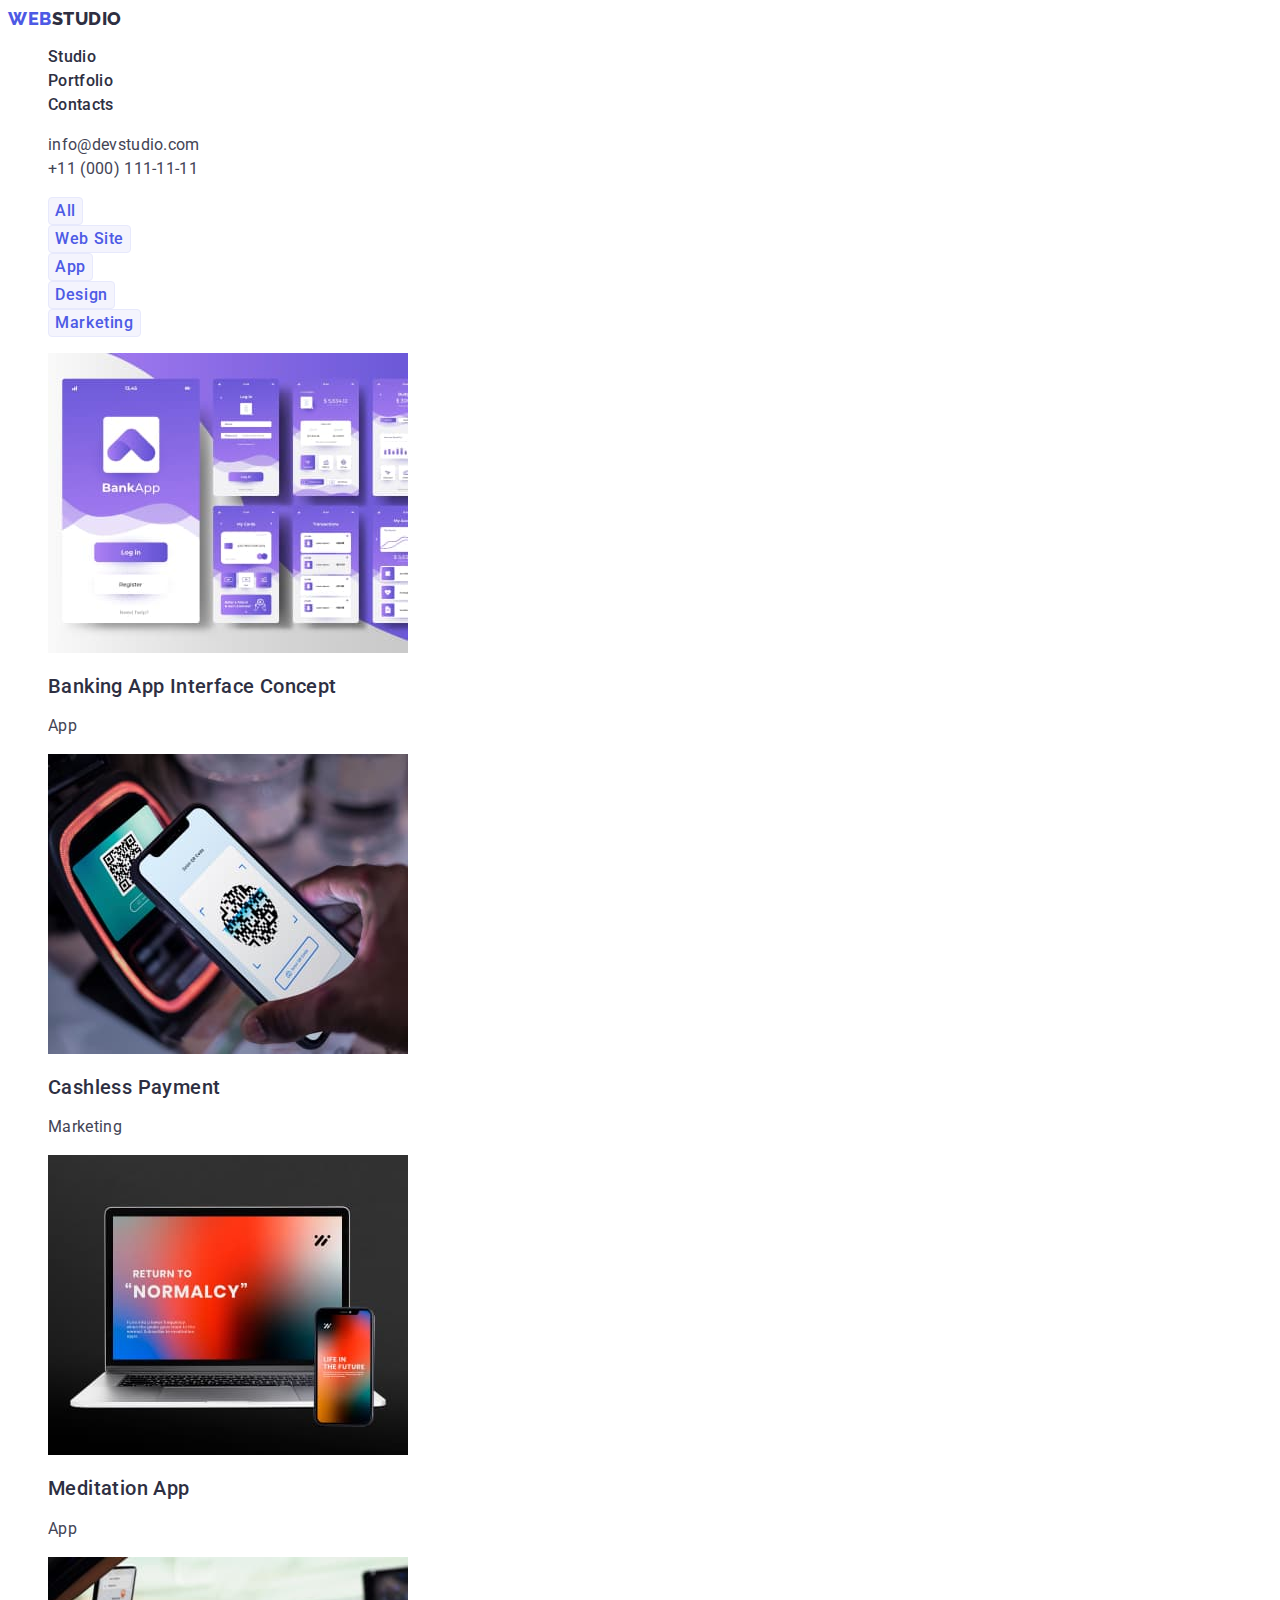
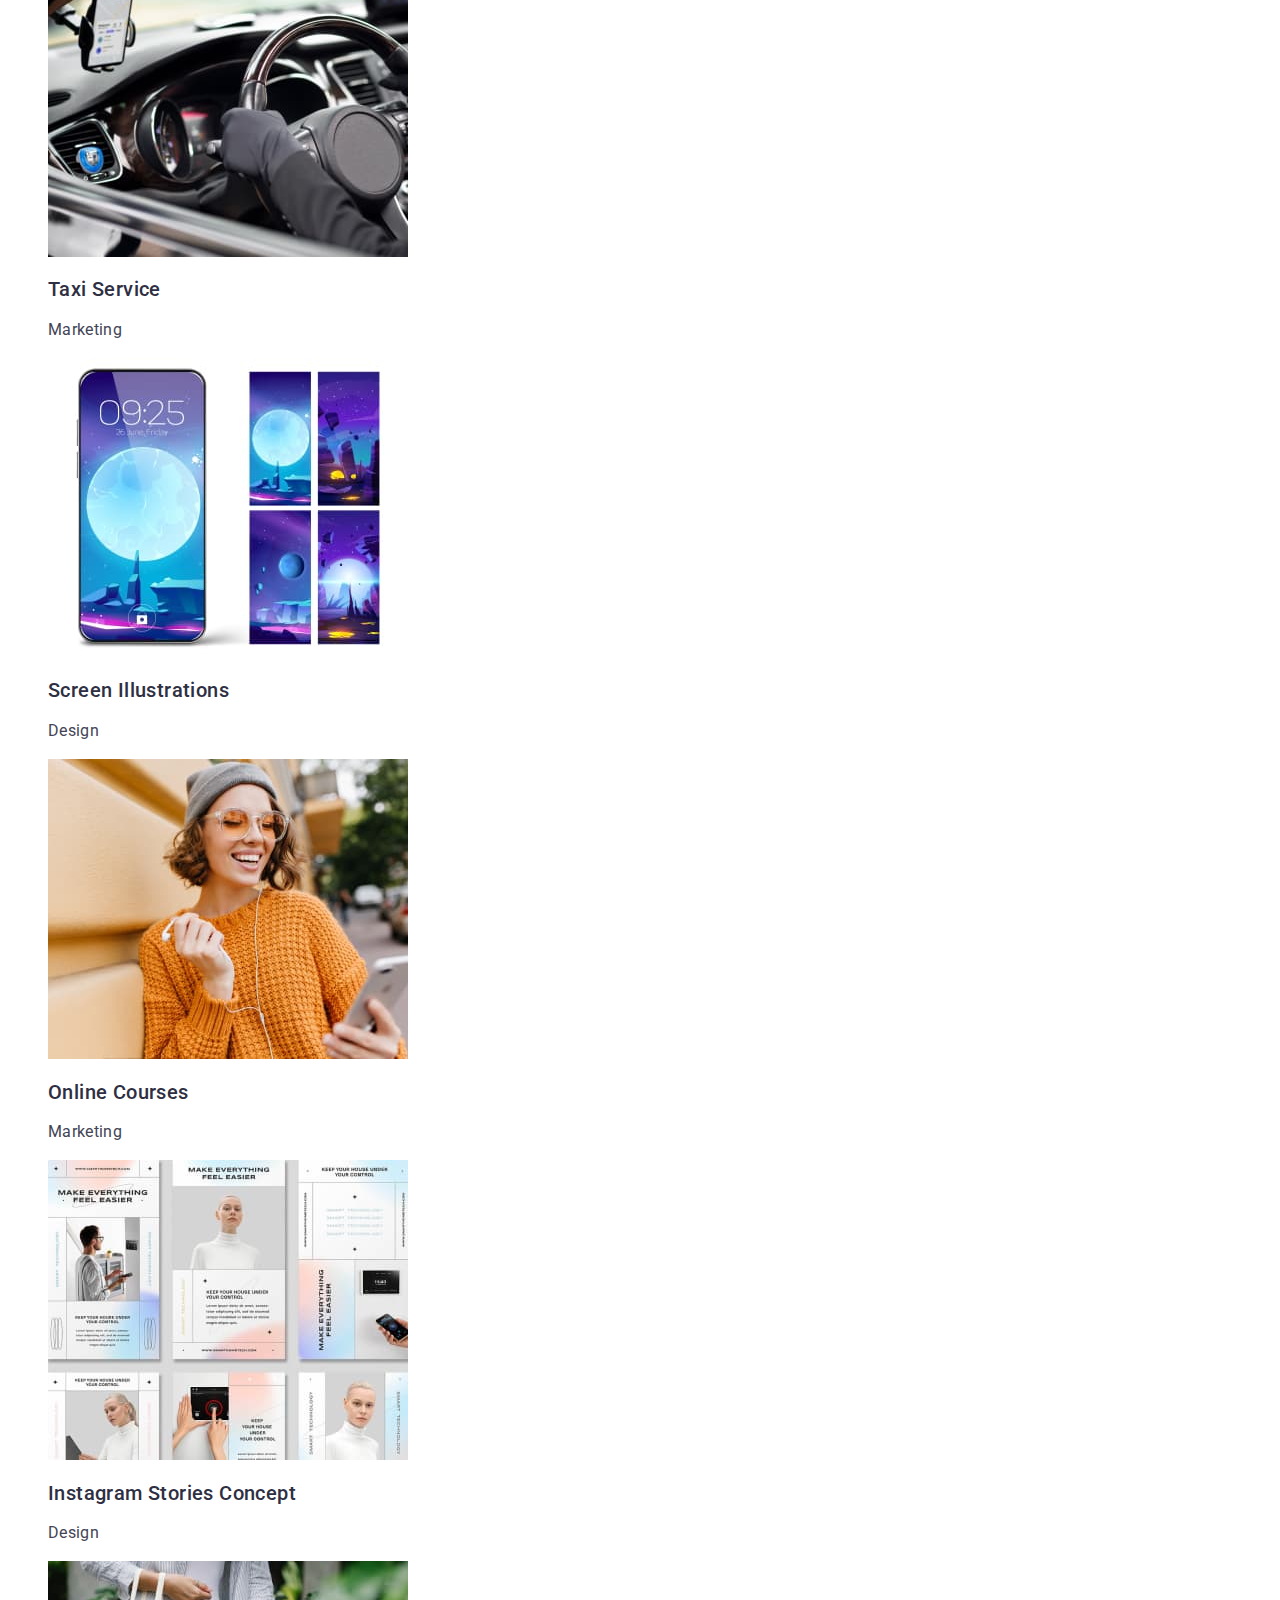
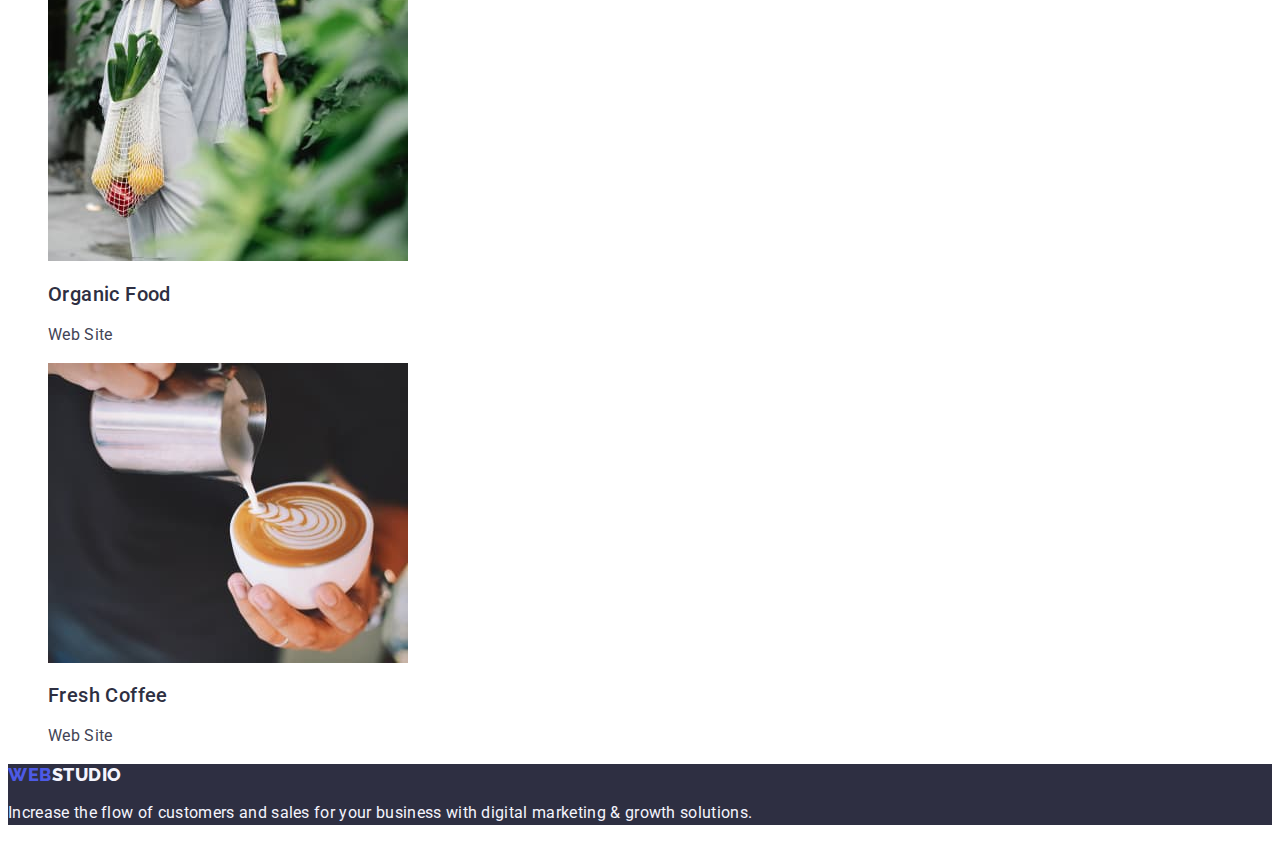
==== portfolio.html @ 90d1b7f1 "move" ====
<!DOCTYPE html>
<html lang="en">
<head>
    <meta charset="UTF-8">
    <meta http-equiv="X-UA-Compatible" content="IE=edge">
    <meta name="viewport" content="width=device-width, initial-scale=1.0">
    <title>Portfolio</title>    
    <link rel="preconnect" href="https://fonts.googleapis.com">
    <link rel="preconnect" href="https://fonts.gstatic.com" crossorigin>
    <link href="https://fonts.googleapis.com/css2?family=Raleway:wght@800&family=Roboto:wght@400;500;700;900&display=swap" rel="stylesheet">
    <link rel="stylesheet" href="./css/styles.css">
</head>
<body>
    <header class="page-header">
        <nav class="page-nav">
            <a class="link logo" href="./index.html">Web<span class="logo-part">Studio</span></a>
        <ul class="menu list">
            <li class="menu-item">
                <a class="menu-link link" href="./index.html">Studio</a></li>
            <li class="menu-item">
                <a class="menu-link link" href="./portfolio.html">Portfolio</a></li>
            <li class="menu-item">
                <a class="menu-link link" href="">Contacts</a></li>
        </ul>
        </nav>
        <address class="link address">
        <ul class="list">
            <li>
                <a class="link nav-link-contacts" href="mailto:info@devstudio.com">info@devstudio.com</a></li>
            <li>
                <a class="link nav-link-contacts" href="tel:+110001111111">+11 (000) 111-11-11</a></li>
        </ul>
        </address>
    </header>
    <!-- Portfolio page -->
    <main>
    <section>
        <h1 hidden>Title</h1>
        <ul class="list">
        <li><button class="button" type="button">All</button></li>
        <li><button class="button" type="button">Web Site</button></li>
        <li><button class="button" type="button">App</button></li>
        <li><button class="button" type="button">Design</button></li>
        <li><button class="button" type="button">Marketing</button></li>
        </ul>           
        <ul class="list">
        <li>
            <a class="link" href="">
            <img src="./images/bank-app.jpg" alt="banking-app-interface-concept" width="360">
            <h2 class="subtitle">Banking App Interface Concept</h2>
            <p class="subtitle-item">App</p>
            </a>
        </li>
        <li> 
            <a class="link" href="">
            <img src="./images/cashless-payment.jpg" alt="cashless-payment" width="360">
            <h2 class="subtitle">Cashless Payment</h2>
            <p class="subtitle-item" >Marketing</p>
            </a>
        </li>
        <li> 
            <a class="link" href="">
            <img src="./images/meditation-app.jpg" alt="meditation-app" width="360">
            <h2 class="subtitle">Meditation App</h2>
            <p class="subtitle-item" >App</p>
            </a>
        </li>
        <li> 
            <a class="link" href="">
            <img src="./images/taxi-service.jpg" alt="taxi-service" width="360">
            <h2 class="subtitle">Taxi Service</h2>
            <p class="subtitle-item" >Marketing</p>
            </a>
        </li>
        <li> 
            <a class="link" href="">
            <img src="./images/screen-illustration.jpg" alt="screen-illustration" width="360">
            <h2 class="subtitle">Screen Illustrations</h2>
            <p class="subtitle-item" >Design</p>
            </a>
        </li>
        <li> 
            <a class="link" href="">
            <img src="./images/online-courses.jpg" alt="online-courses">
            <h2 class="subtitle">Online Courses</h2>
            <p class="subtitle-item" >Marketing</p>
            </a>
        </li>
        <li> 
            <a class="link" href="">
            <img src="./images/instagram.jpg" alt="instagram" width="360">
            <h2 class="subtitle">Instagram Stories Concept</h2>
            <p class="subtitle-item" >Design</p>
            </a>
        </li>
        <li> 
            <a class="link" href="">
            <img src="./images/organic-food.jpg" alt="organic-food" width="360">
            <h2 class="subtitle">Organic Food</h2>
            <p class="subtitle-item" >Web Site</p>
            </a>
        </li>
        <li> 
            <a class="link" href="">
            <img src="./images/fresh-coffee.jpg" alt="fresh-coffee" width="360">
            <h2 class="subtitle">Fresh Coffee</h2>
            <p class="subtitle-item" >Web Site</p>
            </a>
        </li>
        </ul>
    </section>
    </main>
    <footer class="footer">       
        <a class="link logo" href="./index.html">Web<span class="logo-part-dark">Studio</span></a>        
        <p class="footer-descr">Increase the flow of customers and sales for your business with digital marketing & growth solutions.</p>
    </footer>
</body>

</html>
---- css/styles.css ----
:root {
    --accent-color: #404BBF;
    --main-color: #2E2F42;
    --primery-brend: #4D5AE5;
    --text-color: #434455;
    --color-for-theme-dark: #FFFFFF;
    --light-mode: #F4F4FD;
    --accent-button: #E7E9FC;
}
.list {
    list-style: none;
}
.link {
    text-decoration: none;
}
body {
    font-family: 'Roboto', sans-serif;
    font-size: 16px;
    color: var(--text-color);
    background-color: var(--color-for-theme-dark);
}
/* Header */
.menu-link {           
        font-weight: 500;        
        line-height: 1.5;
        letter-spacing: 0.02em;       
        color: var(--main-color);
}
.menu-link:hover,
.menu-link:focus {
color: var(--accent-color);
}
.address {
    font-style: normal;
}
.nav-link-contacts {           
        font-weight: 400;        
        line-height: 1.5;           
        letter-spacing: 0.02em;    
        color: var(--text-color);
}
.nav-link-contacts:hover,
.nav-link-contacts:focus {
    color: var(--accent-color);
}
.logo {
        font-family: 'Raleway', sans-serif;        
        font-weight: 800;
        font-size: 18px;
        line-height: 1.17;       
        letter-spacing: 0.03em;
        text-transform: uppercase;
        color: var(--primery-brend);
}
.logo-part {
    color: var(--main-color);
}
.logo-part-dark {
color: var(--light-mode);
}

/* Hero */
.hero {
    background-color: var(--main-color);
}
.hero-title {    
        font-weight: 700;
        font-size: 56px;
        line-height: 1.07;    
        text-align: center;
        letter-spacing: 0.02em;     
        color: var(--color-for-theme-dark);
}
.modal-btn {
        font-family: inherit;
        font-weight: 500;
        font-size: 16px;
        line-height: 1.5;  
        letter-spacing: 0.04em;
        color: var(--color-for-theme-dark);
        background: var(--primery-brend);
        box-shadow: 0px 4px 4px rgba(0, 0, 0, 0.15);
        border-radius: 4px;
        cursor: pointer;
}
.modal-btn:hover,
.modal-btn:focus {
    background: var(--accent-color);  
}
.feacher {
    font-weight: 500;
    font-size: 20px;
    line-height: 1.2;   
    letter-spacing: 0.02em;
    color: var(--main-color);
}
.feacher-discr {
    font-size: 16px;
    line-height: 1.5;    
    letter-spacing: 0.02em;
    color: var(--text-color);    
}
/* What are we doing */
.work-title {
        font-weight: 700;
        font-size: 36px;
        line-height: 1.11;           
        text-align: center;
        letter-spacing: 0.02em;
        text-transform: capitalize;
        color: var(--main-color);
}
/* Our team */
.our-team {
    background-color: var(--light-mode);
}
.team-cards {
        background:var(--color-for-theme-dark);
        box-shadow: 0px 1px 6px rgba(46, 47, 66, 0.08), 0px 1px 1px rgba(46, 47, 66, 0.16), 0px 2px 1px rgba(46, 47, 66, 0.08);
        border-radius: 0px 0px 4px 4px;
}
/* Footer */
.footer {
    background-color: var(--main-color);
}
.footer-descr {    
        font-size: 16px;
        line-height: 1.5;      
        letter-spacing: 0.02em;
        color: var(--light-mode);
}
/* Button */
.button {
    font-weight: 500;
    background: var(--light-mode);
    border: 1px solid #E7E9FC;
    border-radius: 4px;
    color: var(--primery-brend);
    font-family: inherit;
    cursor: pointer;
    font-size: 16px;
    line-height: 1.5;
    letter-spacing: 0.04em;
}
.button:hover,
.button:focus {
    background: var(--accent-color);
    box-shadow: 0px 3px 1px rgba(0, 0, 0, 0.1), 0px 2px 1px rgba(0, 0, 0, 0.08), 0px 2px 2px rgba(0, 0, 0, 0.12);
    color: var(--color-for-theme-dark)
}
.visually-hidden {
    position: absolute;
    width: 1px;
    height: 1px;
    margin: -1px;
    border: 0;
    padding: 0;
    white-space: nowrap;
    clip-path: inset(100%);
    clip: rect(0 0 0 0);
    overflow: hidden;
}
/* Portfolio */
.subtitle {
    font-weight: 500;
    font-size: 20px;
    line-height: 1.2; 
    letter-spacing: 0.02em;
    color: var(--main-color);
}
.subtitle-item {
    font-weight: 400;
    font-size: 16px;
    line-height: 1.5;   
    letter-spacing: 0.02em;
    color:var(--text-color);
}
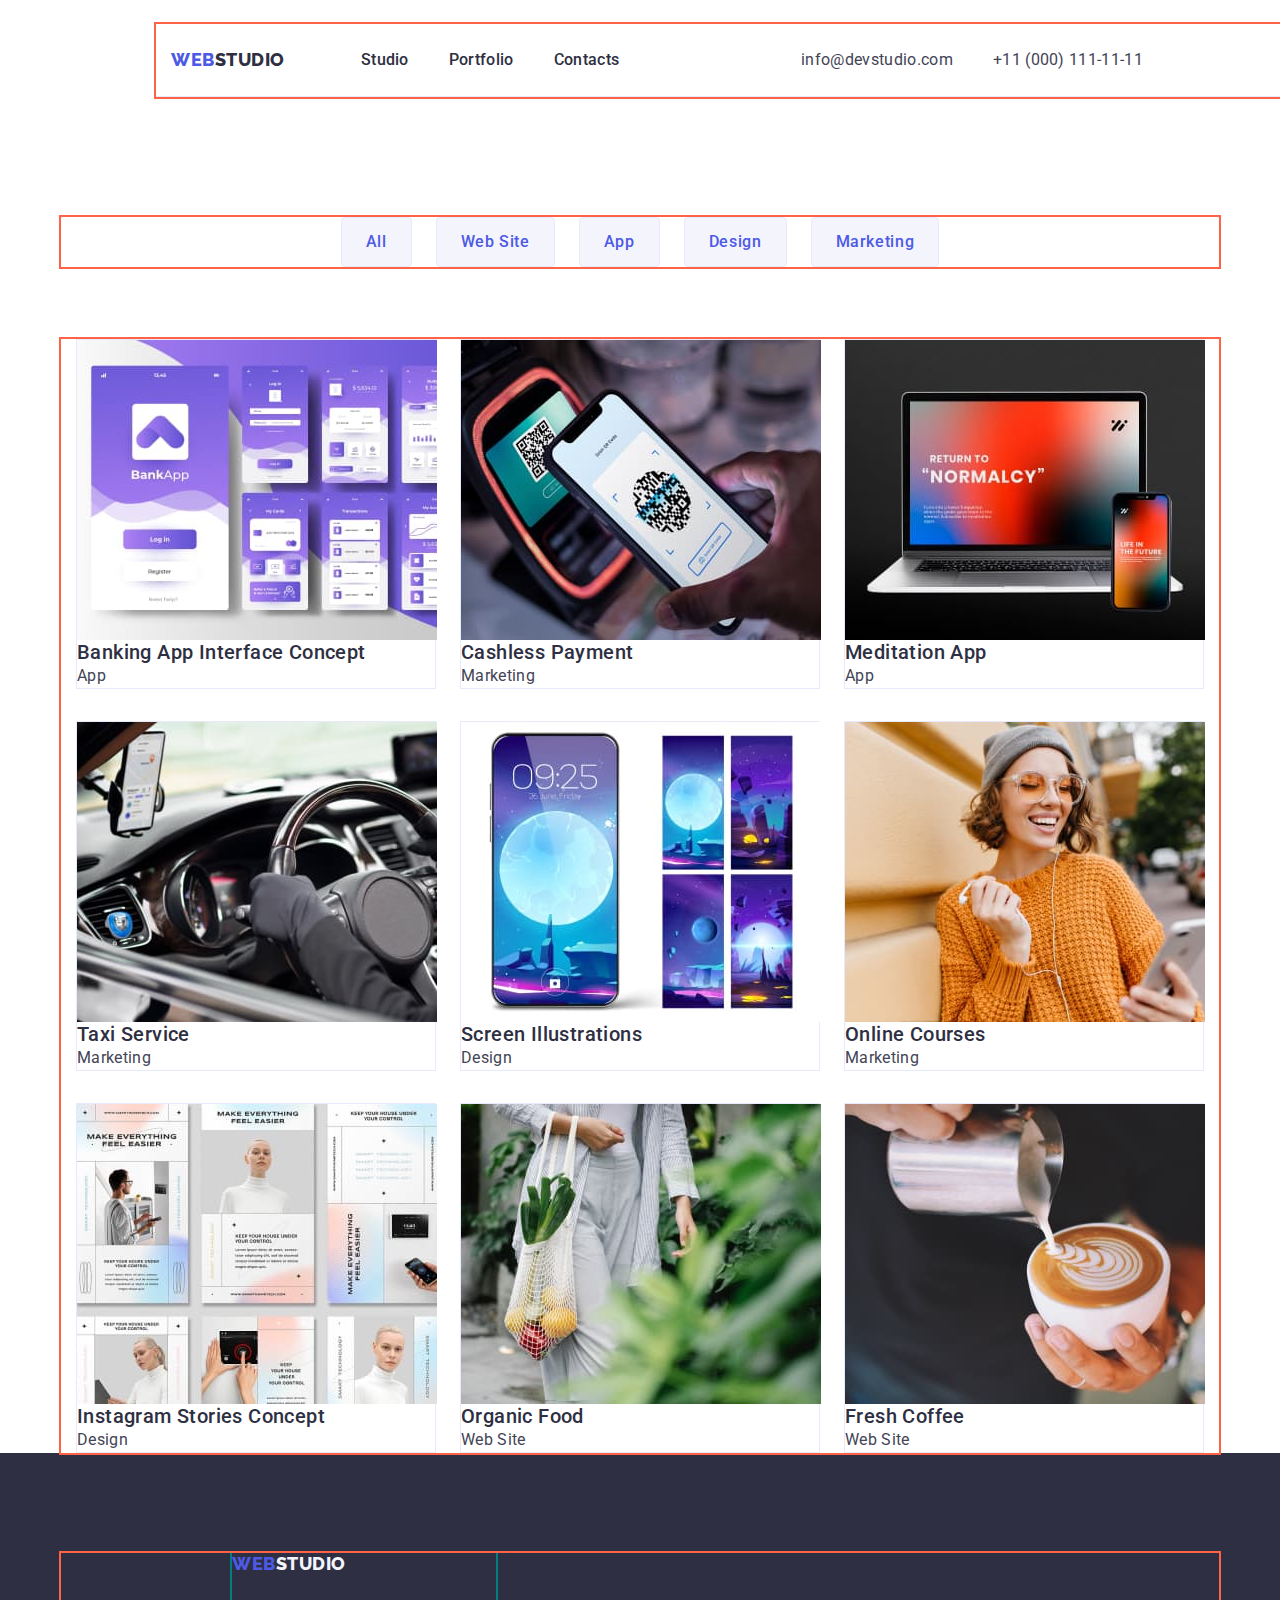
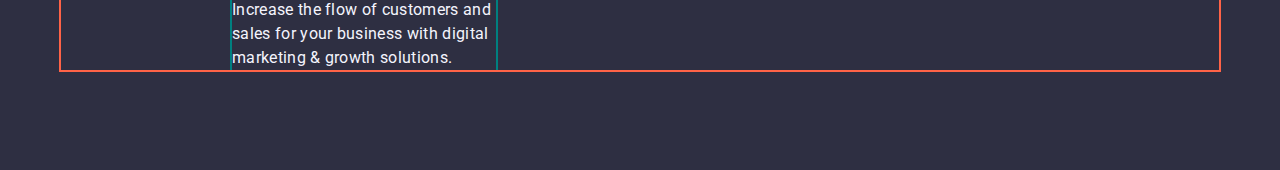
==== commit 9c41a4a3: "hw3" ====
--- a/portfolio.html
+++ b/portfolio.html
@@ -8,112 +8,159 @@
     <link rel="preconnect" href="https://fonts.googleapis.com">
     <link rel="preconnect" href="https://fonts.gstatic.com" crossorigin>
     <link href="https://fonts.googleapis.com/css2?family=Raleway:wght@800&family=Roboto:wght@400;500;700;900&display=swap" rel="stylesheet">
+    <link rel="stylesheet" href="https://cdnjs.cloudflare.com/ajax/libs/modern-normalize/1.1.0/modern-normalize.min.css">
     <link rel="stylesheet" href="./css/styles.css">
 </head>
 <body>
     <header class="page-header">
-        <nav class="page-nav">
-            <a class="link logo" href="./index.html">Web<span class="logo-part">Studio</span></a>
+      <div class="header-container container">
+      <nav class="page-nav">
+        <a class="link logo" href="./index.html">Web<span class="logo-part">Studio</span></a>
         <ul class="menu list">
-            <li class="menu-item">
-                <a class="menu-link link" href="./index.html">Studio</a></li>
-            <li class="menu-item">
-                <a class="menu-link link" href="./portfolio.html">Portfolio</a></li>
-            <li class="menu-item">
-                <a class="menu-link link" href="">Contacts</a></li>
+          <li class="menu-item">
+            <a class="menu-link link" href="./index.html">Studio</a>
+          </li>
+          <li class="menu-item">
+            <a class="menu-link link" href="./portfolio.html">Portfolio</a>
+          </li>
+          <li class="menu-item">
+            <a class="menu-link link" href="">Contacts</a>
+          </li>
         </ul>
-        </nav>
-        <address class="link address">
-        <ul class="list">
-            <li>
-                <a class="link nav-link-contacts" href="mailto:info@devstudio.com">info@devstudio.com</a></li>
-            <li>
-                <a class="link nav-link-contacts" href="tel:+110001111111">+11 (000) 111-11-11</a></li>
+      </nav>
+    
+
+      <address class="link address">
+        <ul class="list address-menu">
+          <li>
+            <a class="link nav-link-contacts mail" href="mailto:info@devstudio.com"
+              >info@devstudio.com</a
+            >
+          </li>
+          <li>
+            <a class="link nav-link-contacts tel" href="tel:+110001111111"
+              >+11 (000) 111-11-11</a
+            >
+          </li>
         </ul>
-        </address>
+      </address>
+      </div>
     </header>
     <!-- Portfolio page -->
     <main>
-    <section>
-        <h1 hidden>Title</h1>
-        <ul class="list">
-        <li><button class="button" type="button">All</button></li>
-        <li><button class="button" type="button">Web Site</button></li>
-        <li><button class="button" type="button">App</button></li>
-        <li><button class="button" type="button">Design</button></li>
-        <li><button class="button" type="button">Marketing</button></li>
-        </ul>           
-        <ul class="list">
-        <li>
-            <a class="link" href="">
-            <img src="./images/bank-app.jpg" alt="banking-app-interface-concept" width="360">
-            <h2 class="subtitle">Banking App Interface Concept</h2>
-            <p class="subtitle-item">App</p>
-            </a>
-        </li>
-        <li> 
-            <a class="link" href="">
-            <img src="./images/cashless-payment.jpg" alt="cashless-payment" width="360">
-            <h2 class="subtitle">Cashless Payment</h2>
-            <p class="subtitle-item" >Marketing</p>
-            </a>
-        </li>
-        <li> 
-            <a class="link" href="">
-            <img src="./images/meditation-app.jpg" alt="meditation-app" width="360">
-            <h2 class="subtitle">Meditation App</h2>
-            <p class="subtitle-item" >App</p>
-            </a>
-        </li>
-        <li> 
-            <a class="link" href="">
-            <img src="./images/taxi-service.jpg" alt="taxi-service" width="360">
-            <h2 class="subtitle">Taxi Service</h2>
-            <p class="subtitle-item" >Marketing</p>
-            </a>
-        </li>
-        <li> 
-            <a class="link" href="">
-            <img src="./images/screen-illustration.jpg" alt="screen-illustration" width="360">
-            <h2 class="subtitle">Screen Illustrations</h2>
-            <p class="subtitle-item" >Design</p>
-            </a>
-        </li>
-        <li> 
-            <a class="link" href="">
-            <img src="./images/online-courses.jpg" alt="online-courses">
-            <h2 class="subtitle">Online Courses</h2>
-            <p class="subtitle-item" >Marketing</p>
-            </a>
-        </li>
-        <li> 
-            <a class="link" href="">
-            <img src="./images/instagram.jpg" alt="instagram" width="360">
-            <h2 class="subtitle">Instagram Stories Concept</h2>
-            <p class="subtitle-item" >Design</p>
-            </a>
-        </li>
-        <li> 
-            <a class="link" href="">
-            <img src="./images/organic-food.jpg" alt="organic-food" width="360">
-            <h2 class="subtitle">Organic Food</h2>
-            <p class="subtitle-item" >Web Site</p>
-            </a>
-        </li>
-        <li> 
-            <a class="link" href="">
-            <img src="./images/fresh-coffee.jpg" alt="fresh-coffee" width="360">
-            <h2 class="subtitle">Fresh Coffee</h2>
-            <p class="subtitle-item" >Web Site</p>
-            </a>
-        </li>
-        </ul>
-    </section>
-    </main>
-    <footer class="footer">       
-        <a class="link logo" href="./index.html">Web<span class="logo-part-dark">Studio</span></a>        
-        <p class="footer-descr">Increase the flow of customers and sales for your business with digital marketing & growth solutions.</p>
+   
+        <div class="container">
+            <h1 hidden>Title</h1>
+            <ul class="list button-list">
+            <li><button class="button" type="button">All</button></li>
+            <li><button class="button" type="button">Web Site</button></li>
+            <li><button class="button" type="button">App</button></li>
+            <li><button class="button" type="button">Design</button></li>
+            <li><button class="button" type="button">Marketing</button></li>
+            </ul>
+            </div>            
+            <div class="container">
+            <ul class="list flex-container">
+                <div class="flex-element">
+            <li>
+                <a class="link" href="">
+                <img src="./images/bank-app.jpg" alt="banking-app-interface-concept" width="360">
+                <h2 class="subtitle">Banking App Interface Concept</h2>
+                <p class="subtitle-item">App</p>
+                </a>
+            </li>
+            </div>
+            <div class="flex-element">
+            <li>
+                <a class="link" href="">
+                <img src="./images/cashless-payment.jpg" alt="cashless-payment" width="360">
+                <h2 class="subtitle">Cashless Payment</h2>
+                <p class="subtitle-item" >Marketing</p>
+                </a>
+            </li>
+            </div>
+            <div class="flex-element">
+            <li>
+                <a class="link" href="">
+                <img src="./images/meditation-app.jpg" alt="meditation-app" width="360">
+                <h2 class="subtitle">Meditation App</h2>
+                <p class="subtitle-item" >App</p>
+                </a>
+            </li>
+            </div>
+            <div class="flex-element">
+            <li>
+                <a class="link" href="">
+                <img src="./images/taxi-service.jpg" alt="taxi-service" width="360">
+                <h2 class="subtitle">Taxi Service</h2>
+                <p class="subtitle-item" >Marketing</p>
+                </a>
+            </li>
+            </div>
+            <div class="flex-element">
+            <li>
+                <a class="link" href="">
+                <img src="./images/screen-illustration.jpg" alt="screen-illustration" width="360">
+                <h2 class="subtitle">Screen Illustrations</h2>
+                <p class="subtitle-item" >Design</p>
+                </a>
+            </li>
+            </div>
+            <div class="flex-element">
+            <li>
+                <a class="link" href="">
+                <img src="./images/online-courses.jpg" alt="online-courses">
+                <h2 class="subtitle">Online Courses</h2>
+                <p class="subtitle-item" >Marketing</p>
+                </a>
+            </li>
+            </div>
+            <div class="flex-element">
+            <li>
+                <a class="link" href="">
+                <img src="./images/instagram.jpg" alt="instagram" width="360">
+                <h2 class="subtitle">Instagram Stories Concept</h2>
+                <p class="subtitle-item" >Design</p>
+                </a>
+            </li>
+            </div>
+            <div class="flex-element">
+            <li>
+                <a class="link" href="">
+                <img src="./images/organic-food.jpg" alt="organic-food" width="360">
+                <h2 class="subtitle">Organic Food</h2>
+                <p class="subtitle-item" >Web Site</p>
+                </a>
+            </li>
+            </div>
+            <div class="flex-element">
+            <li>
+                <a class="link" href="">
+                <img src="./images/fresh-coffee.jpg" alt="fresh-coffee" width="360">
+                <h2 class="subtitle">Fresh Coffee</h2>
+                <p class="subtitle-item" >Web Site</p>
+                </a>
+            </li>
+            </div>
+            </ul>
+            </div>
+        </div>
+    
+    </main>    
+        <footer class="footer">
+      
+    <div class="container ">
+      <section class="footer-box">
+      <a class="link logo logo-footer" href="./index.html">Web<span class="logo-part-dark">Studio</span></a>
+      <p class="footer-descr">
+        Increase the flow of customers and sales for your business with digital
+        marketing & growth solutions.
+      </p>
+      
+      </div>
+      
     </footer>
+    
 </body>
 
 </html>--- a/css/styles.css
+++ b/css/styles.css
@@ -6,12 +6,25 @@
     --color-for-theme-dark: #FFFFFF;
     --light-mode: #F4F4FD;
     --accent-button: #E7E9FC;
+    --indent: 24px;
+    --items: 4; 
 }
 .list {
     list-style: none;
+    padding: 0;
+    margin: 0;
 }
 .link {
     text-decoration: none;
+}
+h1, h2, h3, h4, h5, p {
+    margin: 0;
+}
+img {
+    display: block;
+}
+button {
+    cursor: pointer;
 }
 body {
     font-family: 'Roboto', sans-serif;
@@ -19,12 +32,43 @@
     color: var(--text-color);
     background-color: var(--color-for-theme-dark);
 }
+.container {
+    width: 1158px;
+    margin-left: auto;
+    margin-right: auto;
+    padding-left: 15px;
+    padding-right: 15px;
+    outline: 2px solid tomato;
+}
+.section {
+padding: 120px 0;
+}
+
 /* Header */
+.header-container {
+    display: flex;
+    align-items: center;   
+    border-bottom: 1px solid #E7E9FC;
+}
+.page-header {
+    padding: 24px 156px;
+}
+.page-nav {
+    display: flex;
+    margin-right: auto;
+}
+.menu {
+    display: flex;
+    align-items: center;
+    gap: 40px;
+}
 .menu-link {           
         font-weight: 500;        
         line-height: 1.5;
         letter-spacing: 0.02em;       
         color: var(--main-color);
+        display: block;
+        padding: 24px 0;
 }
 .menu-link:hover,
 .menu-link:focus {
@@ -32,12 +76,25 @@
 }
 .address {
     font-style: normal;
+    
+}
+.address-menu {
+    display: flex;
+    
 }
 .nav-link-contacts {           
         font-weight: 400;        
         line-height: 1.5;           
         letter-spacing: 0.02em;    
         color: var(--text-color);
+}
+.mail {
+    margin-right: 40px;
+    padding: 24px 0;
+}
+.tel {
+    margin-right: 156px;
+    padding: 24px 0;
 }
 .nav-link-contacts:hover,
 .nav-link-contacts:focus {
@@ -51,6 +108,9 @@
         letter-spacing: 0.03em;
         text-transform: uppercase;
         color: var(--primery-brend);
+        margin-right: 76px;
+        align-items: center;
+        display: flex;
 }
 .logo-part {
     color: var(--main-color);
@@ -58,18 +118,30 @@
 .logo-part-dark {
 color: var(--light-mode);
 }
-
+.logo-footer {
+   
+    margin-bottom: 24px;
+}
 /* Hero */
 .hero {
     background-color: var(--main-color);
+    text-align: center;
+
 }
 .hero-title {    
         font-weight: 700;
         font-size: 56px;
         line-height: 1.07;    
-        text-align: center;
         letter-spacing: 0.02em;     
         color: var(--color-for-theme-dark);
+        margin-bottom: 48px;
+        padding: 0;
+        margin-top: 188px;
+        width: 496px;        
+        display: flex;
+        margin-left: auto;
+        margin-right: auto;
+
 }
 .modal-btn {
         font-family: inherit;
@@ -81,11 +153,23 @@
         background: var(--primery-brend);
         box-shadow: 0px 4px 4px rgba(0, 0, 0, 0.15);
         border-radius: 4px;
-        cursor: pointer;
+        cursor: pointer;        
+        flex-direction: row;
+        align-items: center;
+        padding: 16px 32px;
+        gap: 10px;
+        margin-bottom: 188px;
+        
 }
 .modal-btn:hover,
 .modal-btn:focus {
     background: var(--accent-color);  
+}
+/* Our advantages */
+.advantages-list {
+    display: flex;
+    gap: 24px;
+    width: 1128px;
 }
 .feacher {
     font-weight: 500;
@@ -93,14 +177,27 @@
     line-height: 1.2;   
     letter-spacing: 0.02em;
     color: var(--main-color);
+    margin-bottom: 8px;
+    text-align: center;
+    margin-top: 32px;
 }
 .feacher-discr {
     font-size: 16px;
     line-height: 1.5;    
     letter-spacing: 0.02em;
-    color: var(--text-color);    
+    color: var(--text-color);  
+    text-align: center;
+    margin-bottom: 32px;
 }
 /* What are we doing */
+.card-set {
+display: flex;
+flex-wrap: wrap;
+gap: var(--indent);
+}
+.card-set-items {
+flex-basis: calc((100% - var(--indent)* var(--items)-1)/ var(--items));
+}
 .work-title {
         font-weight: 700;
         font-size: 36px;
@@ -109,25 +206,50 @@
         letter-spacing: 0.02em;
         text-transform: capitalize;
         color: var(--main-color);
+        margin-bottom: 72px;
+}
+.work-list {
+    display: flex;
+    gap: 24px;
 }
 /* Our team */
 .our-team {
     background-color: var(--light-mode);
+    
+}
+
+.our-team-list {
+    --items: 4;
 }
 .team-cards {
         background:var(--color-for-theme-dark);
         box-shadow: 0px 1px 6px rgba(46, 47, 66, 0.08), 0px 1px 1px rgba(46, 47, 66, 0.16), 0px 2px 1px rgba(46, 47, 66, 0.08);
         border-radius: 0px 0px 4px 4px;
+        
 }
 /* Footer */
 .footer {
     background-color: var(--main-color);
+    /* margin-bottom: 100px;
+        margin-top: 100px; */
+    padding-top: 100px;
+    padding-bottom: 100px;
+    
 }
 .footer-descr {    
         font-size: 16px;
         line-height: 1.5;      
         letter-spacing: 0.02em;
         color: var(--light-mode);
+}
+.footer-box {
+    display: block;
+    width: 264px;   
+    margin-left: 156px;
+    margin-right: 1020px;
+    
+    outline: 2px solid teal;
+
 }
 /* Button */
 .button {
@@ -141,12 +263,23 @@
     font-size: 16px;
     line-height: 1.5;
     letter-spacing: 0.04em;
+    padding: 12px 24px;
 }
 .button:hover,
 .button:focus {
     background: var(--accent-color);
     box-shadow: 0px 3px 1px rgba(0, 0, 0, 0.1), 0px 2px 1px rgba(0, 0, 0, 0.08), 0px 2px 2px rgba(0, 0, 0, 0.12);
     color: var(--color-for-theme-dark)
+}
+.button-list {
+    display: flex;
+    gap: 24px;
+    flex-direction: row;
+    justify-content: center;
+    align-items: center;
+    
+    margin-top: 96px;
+    margin-bottom: 72px;
 }
 .visually-hidden {
     position: absolute;
@@ -161,6 +294,31 @@
     overflow: hidden;
 }
 /* Portfolio */
+/* .portfolio-container{
+    width: 1158px;
+    padding-left: 15px;
+    padding-right: 15px;
+    margin-left: auto;
+    margin-right: auto;
+} */
+.flex-container {
+    display: flex;
+    flex-wrap: wrap;
+    /* background-color: teal; */
+}
+.flex-element {
+    width: 360px;
+    margin-right: 24px;
+    margin-bottom: 32px;
+    border: 1px solid #E7E9FC;
+    /* background-color: tomato; */
+}
+.flex-element:nth-child(3n) {
+    margin-right: 0;
+}
+.flex-element:nth-last-child(-n + 3) {
+    margin-bottom: 0;
+}
 .subtitle {
     font-weight: 500;
     font-size: 20px;
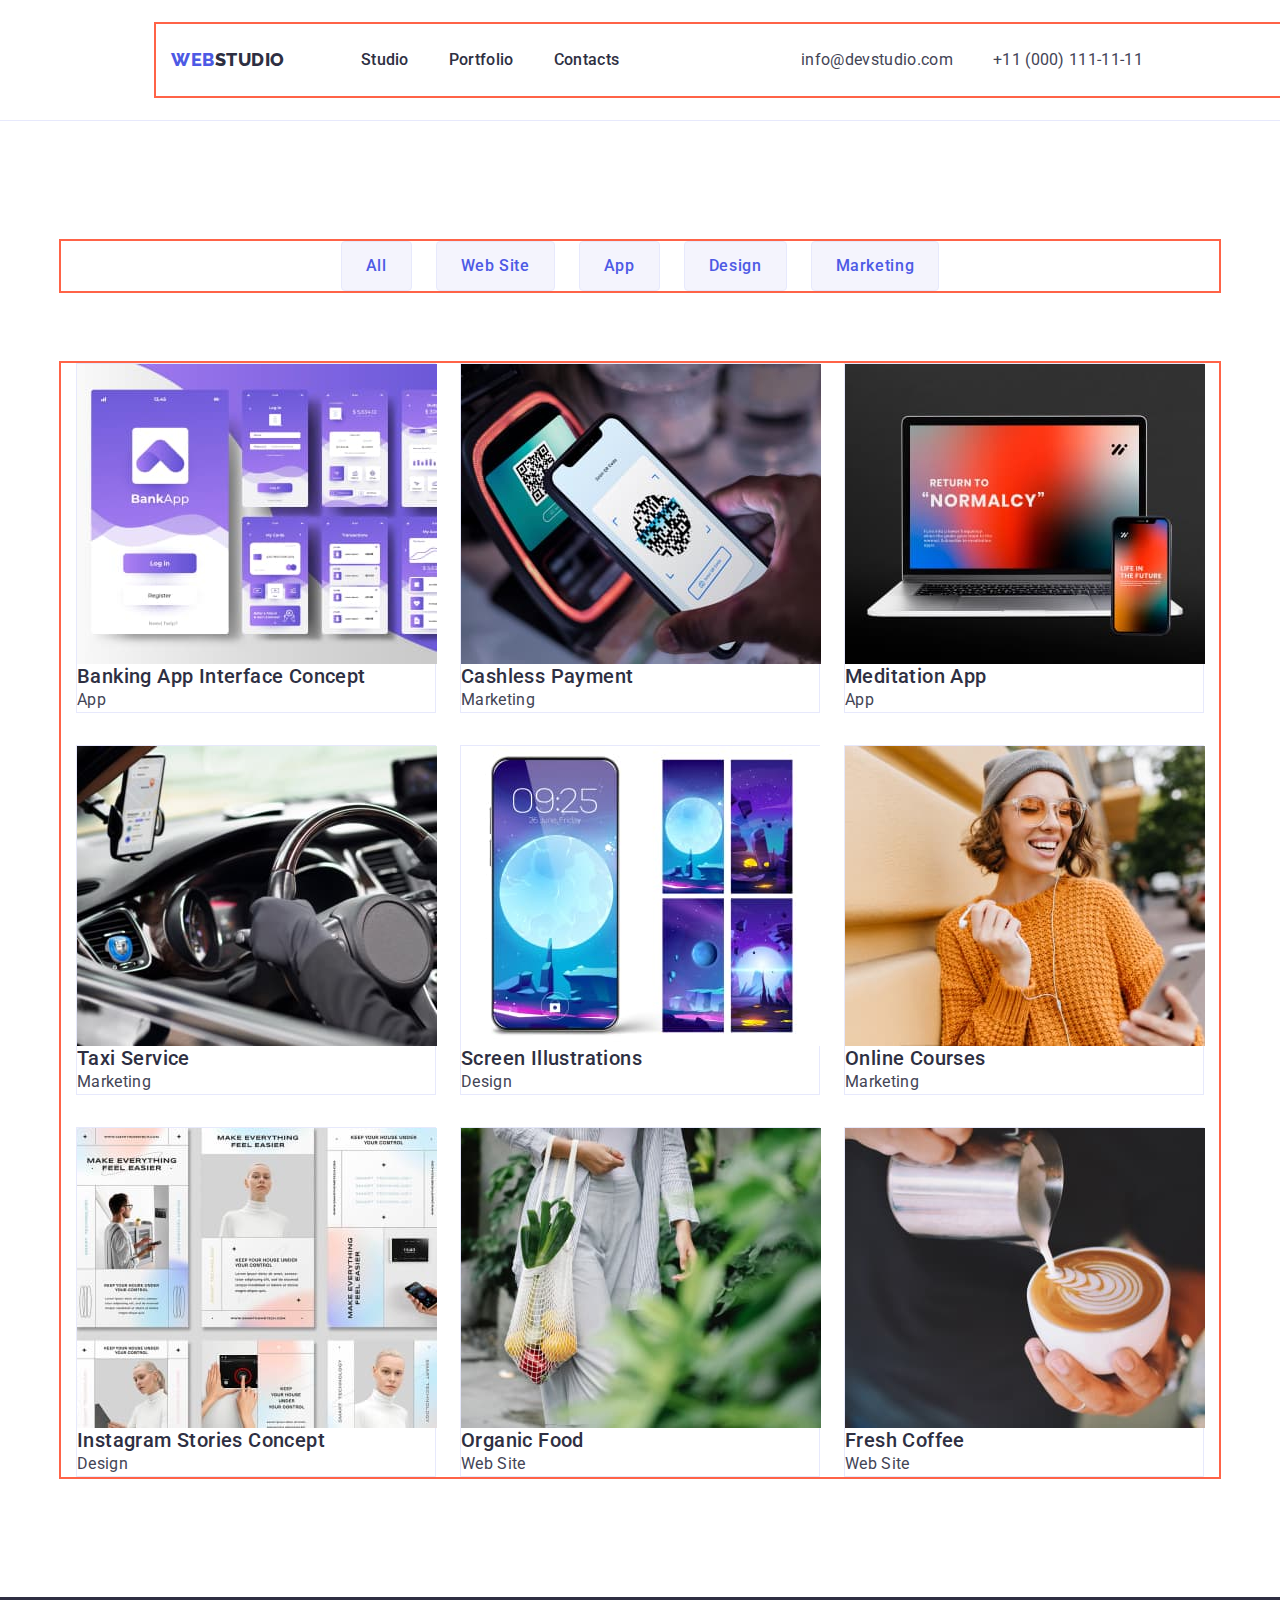
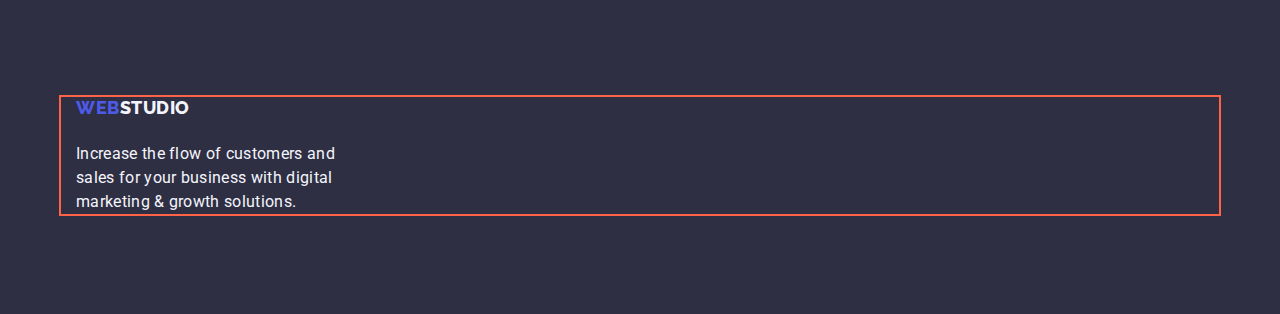
==== commit f0f5529b: "change1" ====
--- a/portfolio.html
+++ b/portfolio.html
@@ -27,8 +27,7 @@
             <a class="menu-link link" href="">Contacts</a>
           </li>
         </ul>
-      </nav>
-    
+      </nav>  
 
       <address class="link address">
         <ul class="list address-menu">
@@ -48,7 +47,7 @@
     </header>
     <!-- Portfolio page -->
     <main>
-   
+   <section class="section">
         <div class="container">
             <h1 hidden>Title</h1>
             <ul class="list button-list">
@@ -145,20 +144,18 @@
             </ul>
             </div>
         </div>
-    
+    </section>
     </main>    
-        <footer class="footer">
-      
-    <div class="container ">
-      <section class="footer-box">
-      <a class="link logo logo-footer" href="./index.html">Web<span class="logo-part-dark">Studio</span></a>
+     <footer class="footer">
+      <section class="footer-box"></section>
+      <div class="container ">      
+      <a class="link logo-footer" href="./index.html">Web<span class="logo-part-dark">Studio</span></a>
       <p class="footer-descr">
         Increase the flow of customers and sales for your business with digital
         marketing & growth solutions.
-      </p>
-      
+      </p>      
       </div>
-      
+      </section>
     </footer>
     
 </body>
--- a/css/styles.css
+++ b/css/styles.css
@@ -48,13 +48,15 @@
 .header-container {
     display: flex;
     align-items: center;   
-    border-bottom: 1px solid #E7E9FC;
+    
 }
 .page-header {
     padding: 24px 156px;
+    border-bottom: 1px solid #E7E9FC;
 }
 .page-nav {
     display: flex;
+    align-items: center;
     margin-right: auto;
 }
 .menu {
@@ -80,7 +82,7 @@
 }
 .address-menu {
     display: flex;
-    
+    gap: 40px;
 }
 .nav-link-contacts {           
         font-weight: 400;        
@@ -88,8 +90,7 @@
         letter-spacing: 0.02em;    
         color: var(--text-color);
 }
-.mail {
-    margin-right: 40px;
+.mail {    
     padding: 24px 0;
 }
 .tel {
@@ -115,17 +116,12 @@
 .logo-part {
     color: var(--main-color);
 }
-.logo-part-dark {
-color: var(--light-mode);
-}
-.logo-footer {
-   
-    margin-bottom: 24px;
-}
+
 /* Hero */
 .hero {
     background-color: var(--main-color);
     text-align: center;
+    padding: 188px 0;
 
 }
 .hero-title {    
@@ -137,7 +133,7 @@
         margin-bottom: 48px;
         padding: 0;
         margin-top: 188px;
-        width: 496px;        
+        max-width: 496px;
         display: flex;
         margin-left: auto;
         margin-right: auto;
@@ -154,11 +150,15 @@
         box-shadow: 0px 4px 4px rgba(0, 0, 0, 0.15);
         border-radius: 4px;
         cursor: pointer;        
-        flex-direction: row;
-        align-items: center;
+        /* flex-direction: row;
+        align-items: center; */
         padding: 16px 32px;
-        gap: 10px;
-        margin-bottom: 188px;
+        /* gap: 10px; */        
+        display: block;
+        min-width: 169px;
+        height: 56px;
+        border: none;
+        margin: 0 auto;
         
 }
 .modal-btn:hover,
@@ -170,6 +170,9 @@
     display: flex;
     gap: 24px;
     width: 1128px;
+}
+.feacher-items {
+    width: calc((100% - 72px) / 4);
 }
 .feacher {
     font-weight: 500;
@@ -214,10 +217,18 @@
 }
 /* Our team */
 .our-team {
-    background-color: var(--light-mode);
-    
-}
-
+    background-color: var(--light-mode);    
+}
+.name-role {
+    padding: 32px 16px;    
+}
+.team-name {
+text-align: center;
+margin-bottom: 8px;
+}
+.team-discr {
+text-align: center;
+}
 .our-team-list {
     --items: 4;
 }
@@ -230,25 +241,37 @@
 /* Footer */
 .footer {
     background-color: var(--main-color);
-    /* margin-bottom: 100px;
-        margin-top: 100px; */
     padding-top: 100px;
-    padding-bottom: 100px;
-    
+    padding-bottom: 100px;    
 }
 .footer-descr {    
         font-size: 16px;
         line-height: 1.5;      
         letter-spacing: 0.02em;
         color: var(--light-mode);
+        max-width: 264px;
 }
 .footer-box {
     display: block;
     width: 264px;   
     margin-left: 156px;
-    margin-right: 1020px;
-    
-    outline: 2px solid teal;
+    margin-right: 1020px;    
+    /* outline: 2px solid teal; */
+}
+.logo-part-dark {
+    color: var(--light-mode);
+}
+.logo-footer {
+    margin-bottom: 24px;
+    font-family: 'Raleway', sans-serif;
+    font-weight: 800;
+    font-size: 18px;
+    line-height: 1.17;
+    letter-spacing: 0.03em;
+    text-transform: uppercase;
+    color: var(--primery-brend);        
+    align-items: center;
+    display: flex;
 
 }
 /* Button */
@@ -276,9 +299,7 @@
     gap: 24px;
     flex-direction: row;
     justify-content: center;
-    align-items: center;
-    
-    margin-top: 96px;
+    align-items: center; 
     margin-bottom: 72px;
 }
 .visually-hidden {
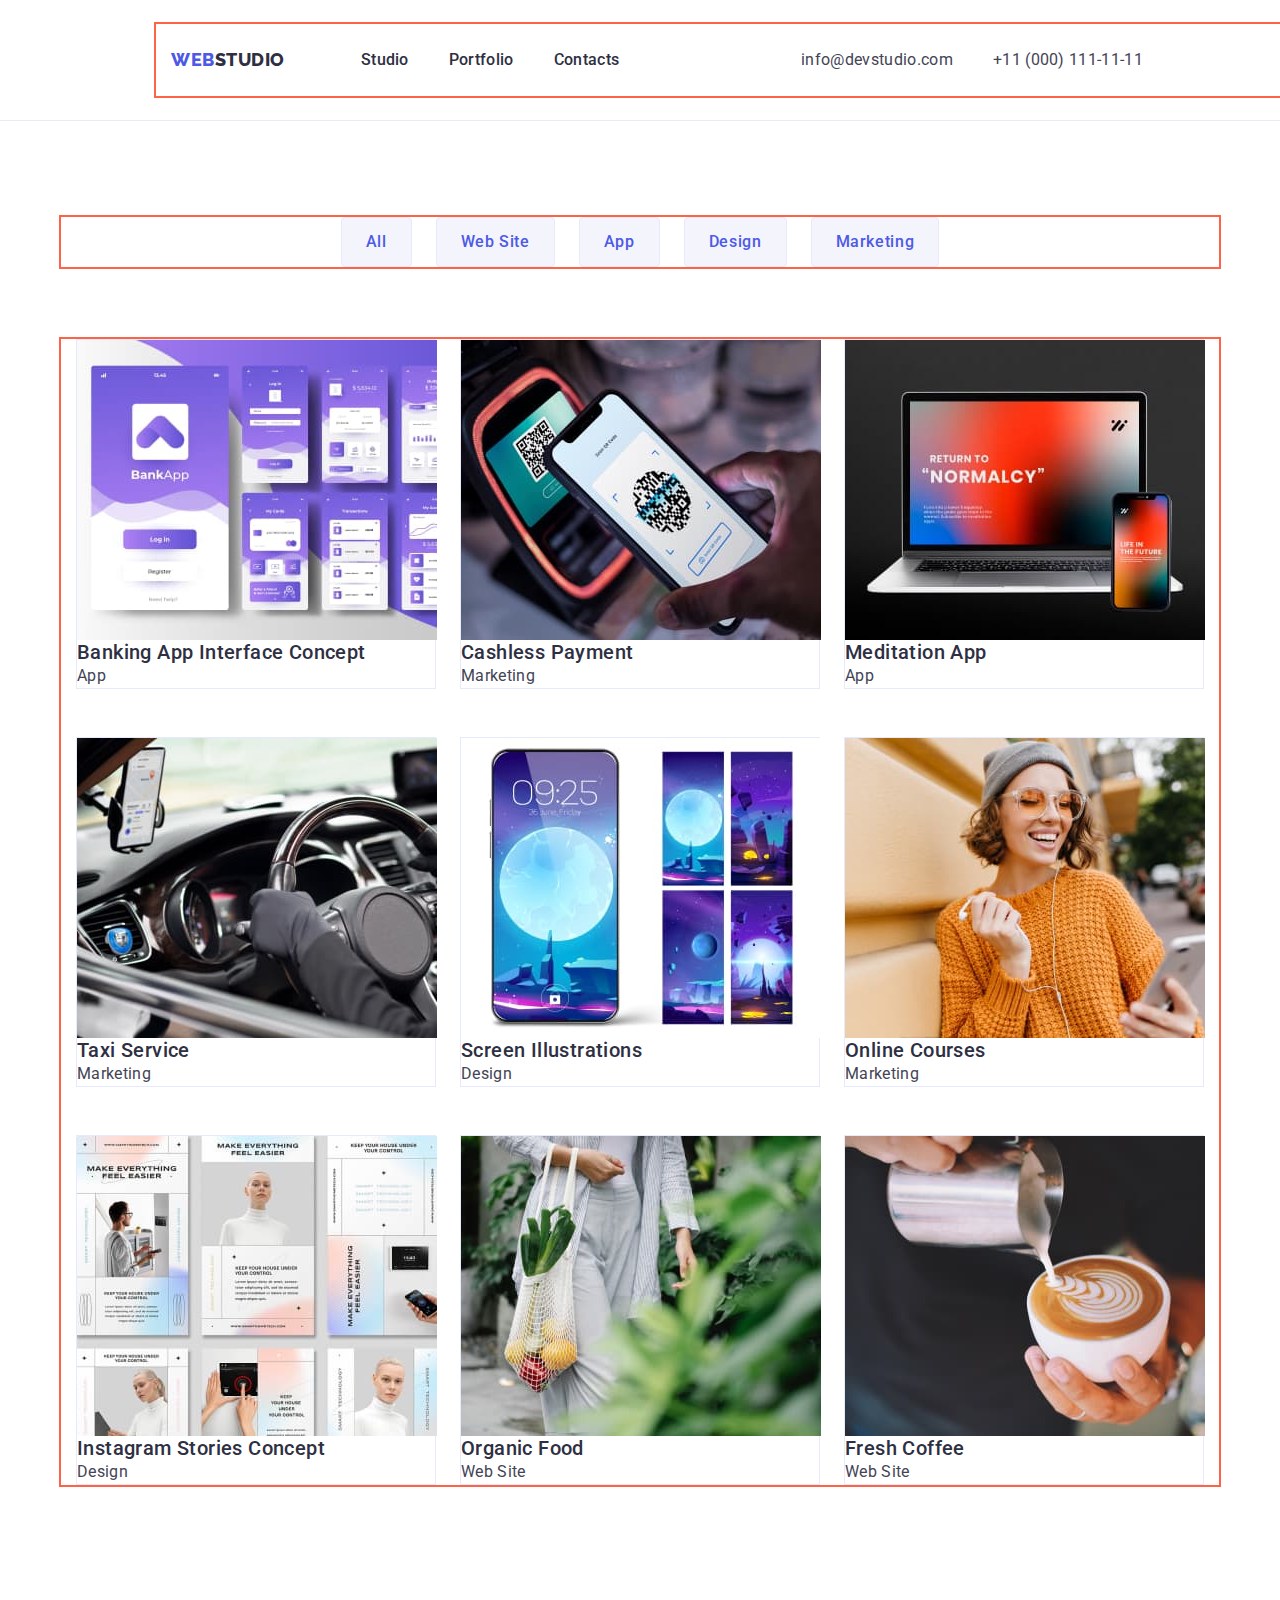
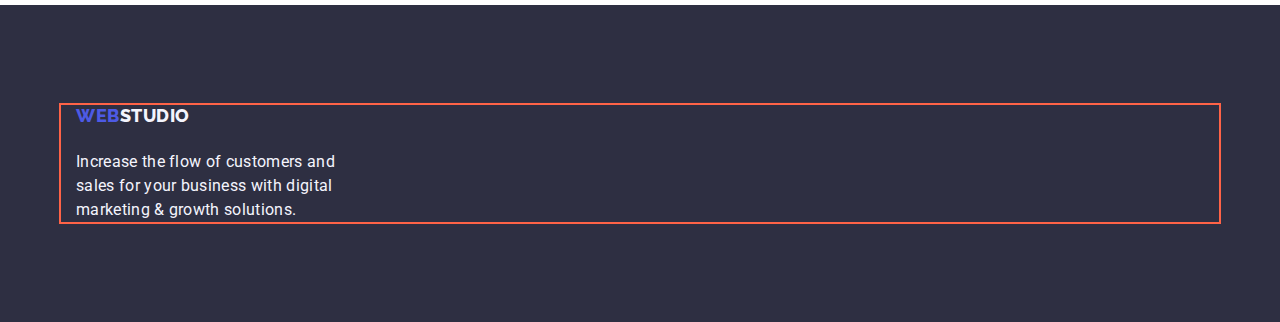
==== commit f867a1cc: "change2" ====
--- a/portfolio.html
+++ b/portfolio.html
@@ -47,7 +47,7 @@
     </header>
     <!-- Portfolio page -->
     <main>
-   <section class="section">
+   <section class="section-portfolio">
         <div class="container">
             <h1 hidden>Title</h1>
             <ul class="list button-list">
--- a/css/styles.css
+++ b/css/styles.css
@@ -292,7 +292,8 @@
 .button:focus {
     background: var(--accent-color);
     box-shadow: 0px 3px 1px rgba(0, 0, 0, 0.1), 0px 2px 1px rgba(0, 0, 0, 0.08), 0px 2px 2px rgba(0, 0, 0, 0.12);
-    color: var(--color-for-theme-dark)
+    color: var(--color-for-theme-dark);
+    border: 1px solid transparent;
 }
 .button-list {
     display: flex;
@@ -322,24 +323,29 @@
     margin-left: auto;
     margin-right: auto;
 } */
+.section-portfolio {
+    padding: 96px 0 120px;
+}
 .flex-container {
     display: flex;
     flex-wrap: wrap;
+    column-gap: 24px;
+    row-gap: 48px;
     /* background-color: teal; */
 }
-.flex-element {
-    width: 360px;
-    margin-right: 24px;
-    margin-bottom: 32px;
+.flex-element {    
     border: 1px solid #E7E9FC;
+    width: calc((100% - 48px) / 3);
+    margin-right: 0;
+    margin-bottom: 0;
     /* background-color: tomato; */
 }
-.flex-element:nth-child(3n) {
+/* .flex-element:nth-child(3n) {
     margin-right: 0;
 }
 .flex-element:nth-last-child(-n + 3) {
     margin-bottom: 0;
-}
+} */
 .subtitle {
     font-weight: 500;
     font-size: 20px;
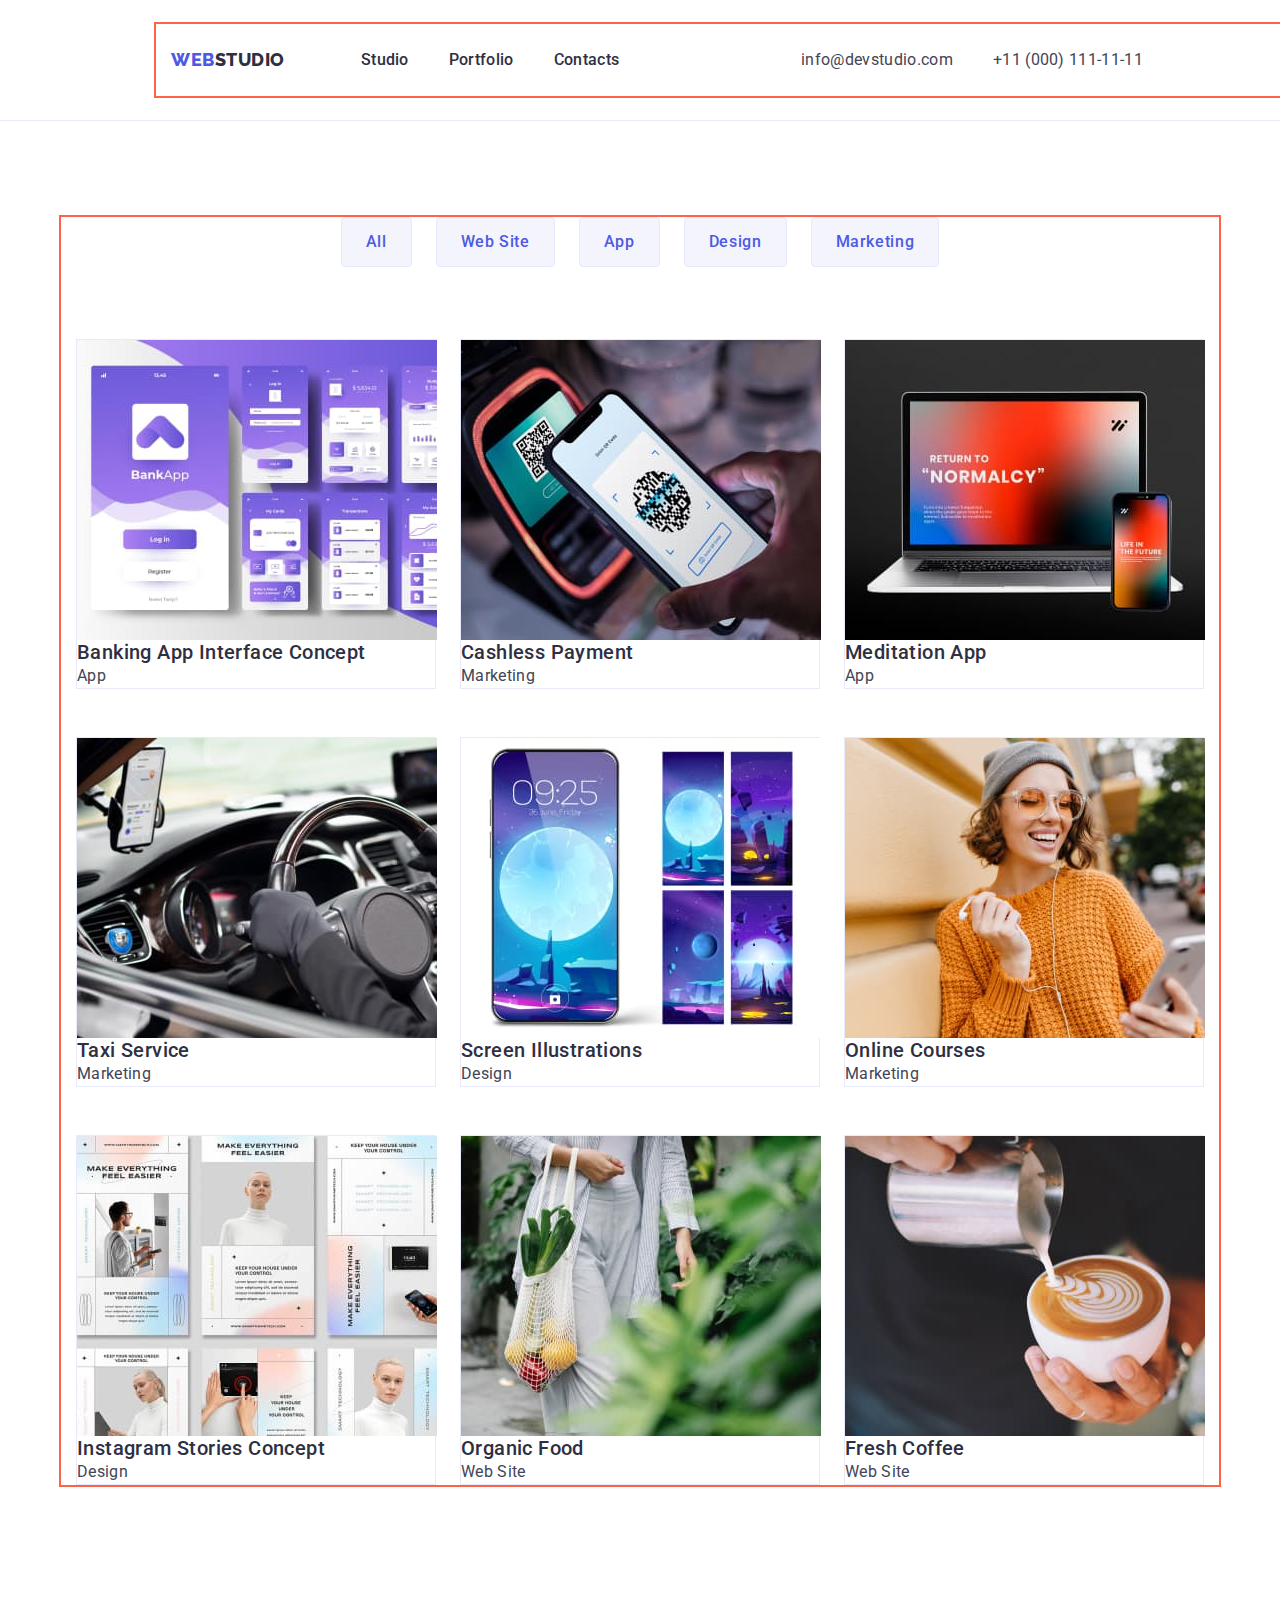
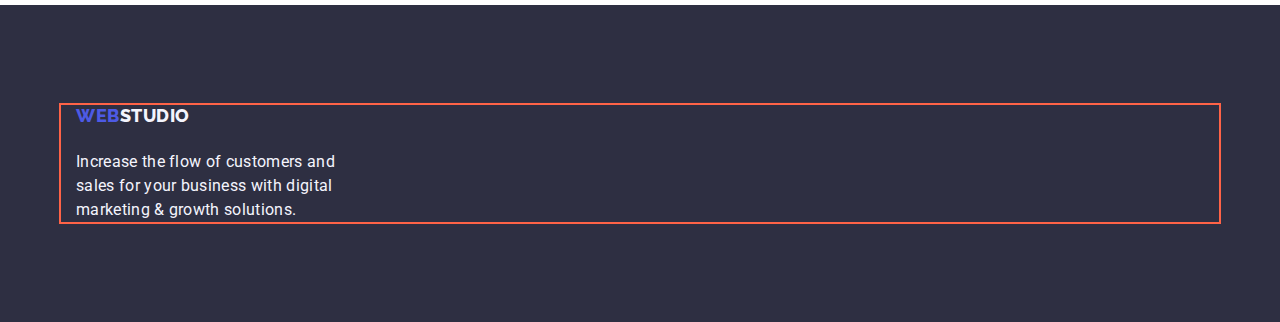
==== commit 6bfa26b9: "change3" ====
--- a/portfolio.html
+++ b/portfolio.html
@@ -56,9 +56,7 @@
             <li><button class="button" type="button">App</button></li>
             <li><button class="button" type="button">Design</button></li>
             <li><button class="button" type="button">Marketing</button></li>
-            </ul>
-            </div>            
-            <div class="container">
+            </ul>            
             <ul class="list flex-container">
                 <div class="flex-element">
             <li>
@@ -142,8 +140,7 @@
             </li>
             </div>
             </ul>
-            </div>
-        </div>
+            </div>        
     </section>
     </main>    
      <footer class="footer">
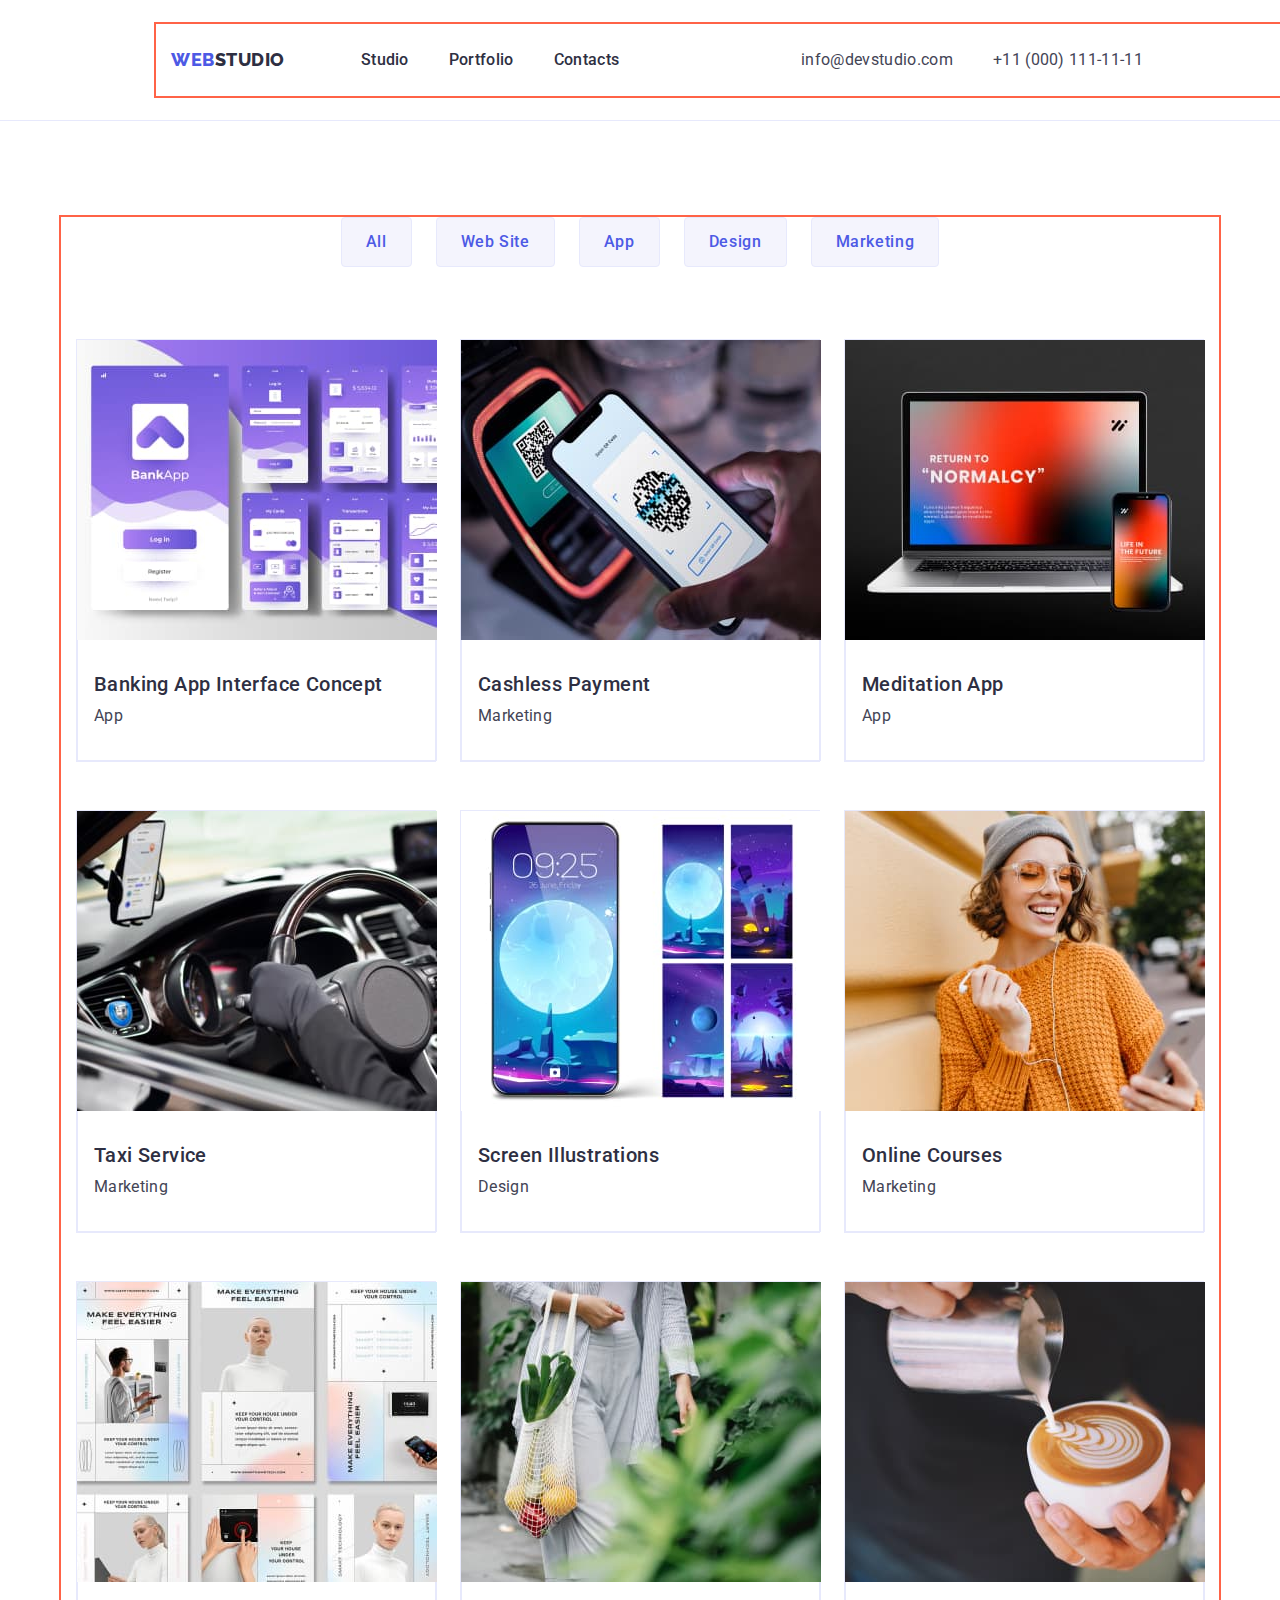
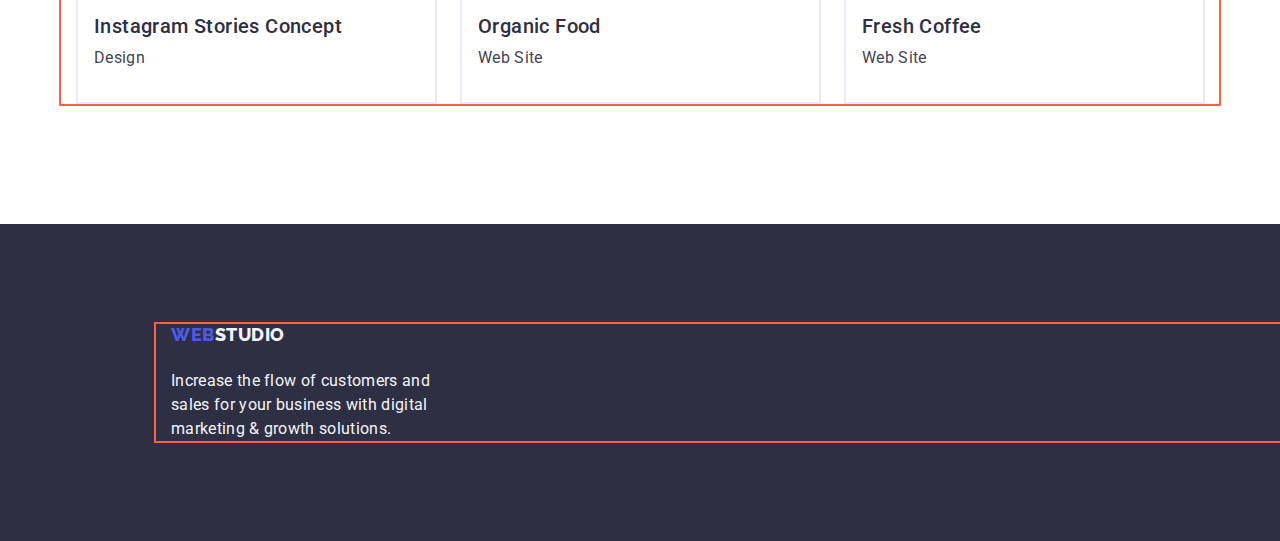
==== commit b1cb7730: "change4" ====
--- a/portfolio.html
+++ b/portfolio.html
@@ -56,96 +56,105 @@
             <li><button class="button" type="button">App</button></li>
             <li><button class="button" type="button">Design</button></li>
             <li><button class="button" type="button">Marketing</button></li>
-            </ul>            
+            </ul>
+                      
             <ul class="list flex-container">
-                <div class="flex-element">
-            <li>
+            <li class="flex-element-list">                            
                 <a class="link" href="">
                 <img src="./images/bank-app.jpg" alt="banking-app-interface-concept" width="360">
+                <div class="flex-element">
                 <h2 class="subtitle">Banking App Interface Concept</h2>
-                <p class="subtitle-item">App</p>
+                <p class="subtitle-item">App</p>                
+                </div>
+                </a>
+            </li>  
+
+            <li class="flex-element-list">
+                <a class="link" href="">
+                <img src="./images/cashless-payment.jpg" alt="cashless-payment" width="360">
+                <div class="flex-element">
+                <h2 class="subtitle">Cashless Payment</h2>
+                <p class="subtitle-item" >Marketing</p>                
+            </div>
+            </a>
+            </li>                        
+            <li class="flex-element-list">                
+                <a class="link" href="">
+                <img src="./images/meditation-app.jpg" alt="meditation-app" width="360">
+                <div class="flex-element">
+                <h2 class="subtitle">Meditation App</h2>
+                <p class="subtitle-item" >App</p>
+            </div>    
+            </a>      
+
+            </li>            
+            <li class="flex-element-list">                
+                <a class="link" href="">
+                <img src="./images/taxi-service.jpg" alt="taxi-service" width="360">
+                <div class="flex-element">
+                <h2 class="subtitle">Taxi Service</h2>
+                <p class="subtitle-item" >Marketing</p>                
+                </div>
                 </a>
             </li>
-            </div>
-            <div class="flex-element">
-            <li>
+            <li class="flex-element-list">
+                     
                 <a class="link" href="">
-                <img src="./images/cashless-payment.jpg" alt="cashless-payment" width="360">
-                <h2 class="subtitle">Cashless Payment</h2>
-                <p class="subtitle-item" >Marketing</p>
+                <img src="./images/screen-illustration.jpg" alt="screen-illustration" width="360">
+                <div class="flex-element">
+                <h2 class="subtitle">Screen Illustrations</h2>
+                <p class="subtitle-item" >Design</p>                
+                </div>
                 </a>
             </li>
-            </div>
-            <div class="flex-element">
-            <li>
-                <a class="link" href="">
-                <img src="./images/meditation-app.jpg" alt="meditation-app" width="360">
-                <h2 class="subtitle">Meditation App</h2>
-                <p class="subtitle-item" >App</p>
-                </a>
-            </li>
-            </div>
-            <div class="flex-element">
-            <li>
-                <a class="link" href="">
-                <img src="./images/taxi-service.jpg" alt="taxi-service" width="360">
-                <h2 class="subtitle">Taxi Service</h2>
-                <p class="subtitle-item" >Marketing</p>
-                </a>
-            </li>
-            </div>
-            <div class="flex-element">
-            <li>
-                <a class="link" href="">
-                <img src="./images/screen-illustration.jpg" alt="screen-illustration" width="360">
-                <h2 class="subtitle">Screen Illustrations</h2>
-                <p class="subtitle-item" >Design</p>
-                </a>
-            </li>
-            </div>
-            <div class="flex-element">
-            <li>
+            <li class="flex-element-list">
+                        
                 <a class="link" href="">
                 <img src="./images/online-courses.jpg" alt="online-courses">
+                <div class="flex-element">
                 <h2 class="subtitle">Online Courses</h2>
-                <p class="subtitle-item" >Marketing</p>
-                </a>
-            </li>
+                <p class="subtitle-item" >Marketing</p>                
             </div>
-            <div class="flex-element">
-            <li>
+            </a>
+            </li>            
+            <li class="flex-element-list">
+                
                 <a class="link" href="">
                 <img src="./images/instagram.jpg" alt="instagram" width="360">
+                <div class="flex-element">
                 <h2 class="subtitle">Instagram Stories Concept</h2>
-                <p class="subtitle-item" >Design</p>
+                <p class="subtitle-item" >Design</p>                
+                </div>
                 </a>
-            </li>
-            </div>
-            <div class="flex-element">
-            <li>
+            </li>   
+ 
+            <li class="flex-element-list">                
                 <a class="link" href="">
                 <img src="./images/organic-food.jpg" alt="organic-food" width="360">
+                <div class="flex-element">
                 <h2 class="subtitle">Organic Food</h2>
-                <p class="subtitle-item" >Web Site</p>
+                <p class="subtitle-item" >Web Site</p>                
+                </div>
                 </a>
-            </li>
-            </div>
-            <div class="flex-element">
-            <li>
+            </li>            
+            
+            <li class="flex-element-list">
+            
                 <a class="link" href="">
                 <img src="./images/fresh-coffee.jpg" alt="fresh-coffee" width="360">
+                <div class="flex-element">
                 <h2 class="subtitle">Fresh Coffee</h2>
-                <p class="subtitle-item" >Web Site</p>
-                </a>
-            </li>
+                <p class="subtitle-item" >Web Site</p>                
             </div>
+            </a>
+            </li>            
             </ul>
             </div>        
     </section>
     </main>    
      <footer class="footer">
-      <section class="footer-box"></section>
-      <div class="container ">      
+      <section class="footer-box">
+      <div class="container">      
       <a class="link logo-footer" href="./index.html">Web<span class="logo-part-dark">Studio</span></a>
       <p class="footer-descr">
         Increase the flow of customers and sales for your business with digital
--- a/css/styles.css
+++ b/css/styles.css
@@ -331,14 +331,21 @@
     flex-wrap: wrap;
     column-gap: 24px;
     row-gap: 48px;
-    /* background-color: teal; */
+    /* background-color: teal;     */
+}
+.flex-element-list {
+    display: flex;
+    flex-wrap: wrap;    
+    width: calc((100% - 48px) / 3);
+    border: 1px solid #E7E9FC;
 }
 .flex-element {    
-    border: 1px solid #E7E9FC;
-    width: calc((100% - 48px) / 3);
+    padding: 32px 16px;
     margin-right: 0;
     margin-bottom: 0;
     /* background-color: tomato; */
+    border: 1px solid #e7e9fc;
+    border-top: none;
 }
 /* .flex-element:nth-child(3n) {
     margin-right: 0;
@@ -352,6 +359,7 @@
     line-height: 1.2; 
     letter-spacing: 0.02em;
     color: var(--main-color);
+    margin-bottom: 8px;
 }
 .subtitle-item {
     font-weight: 400;
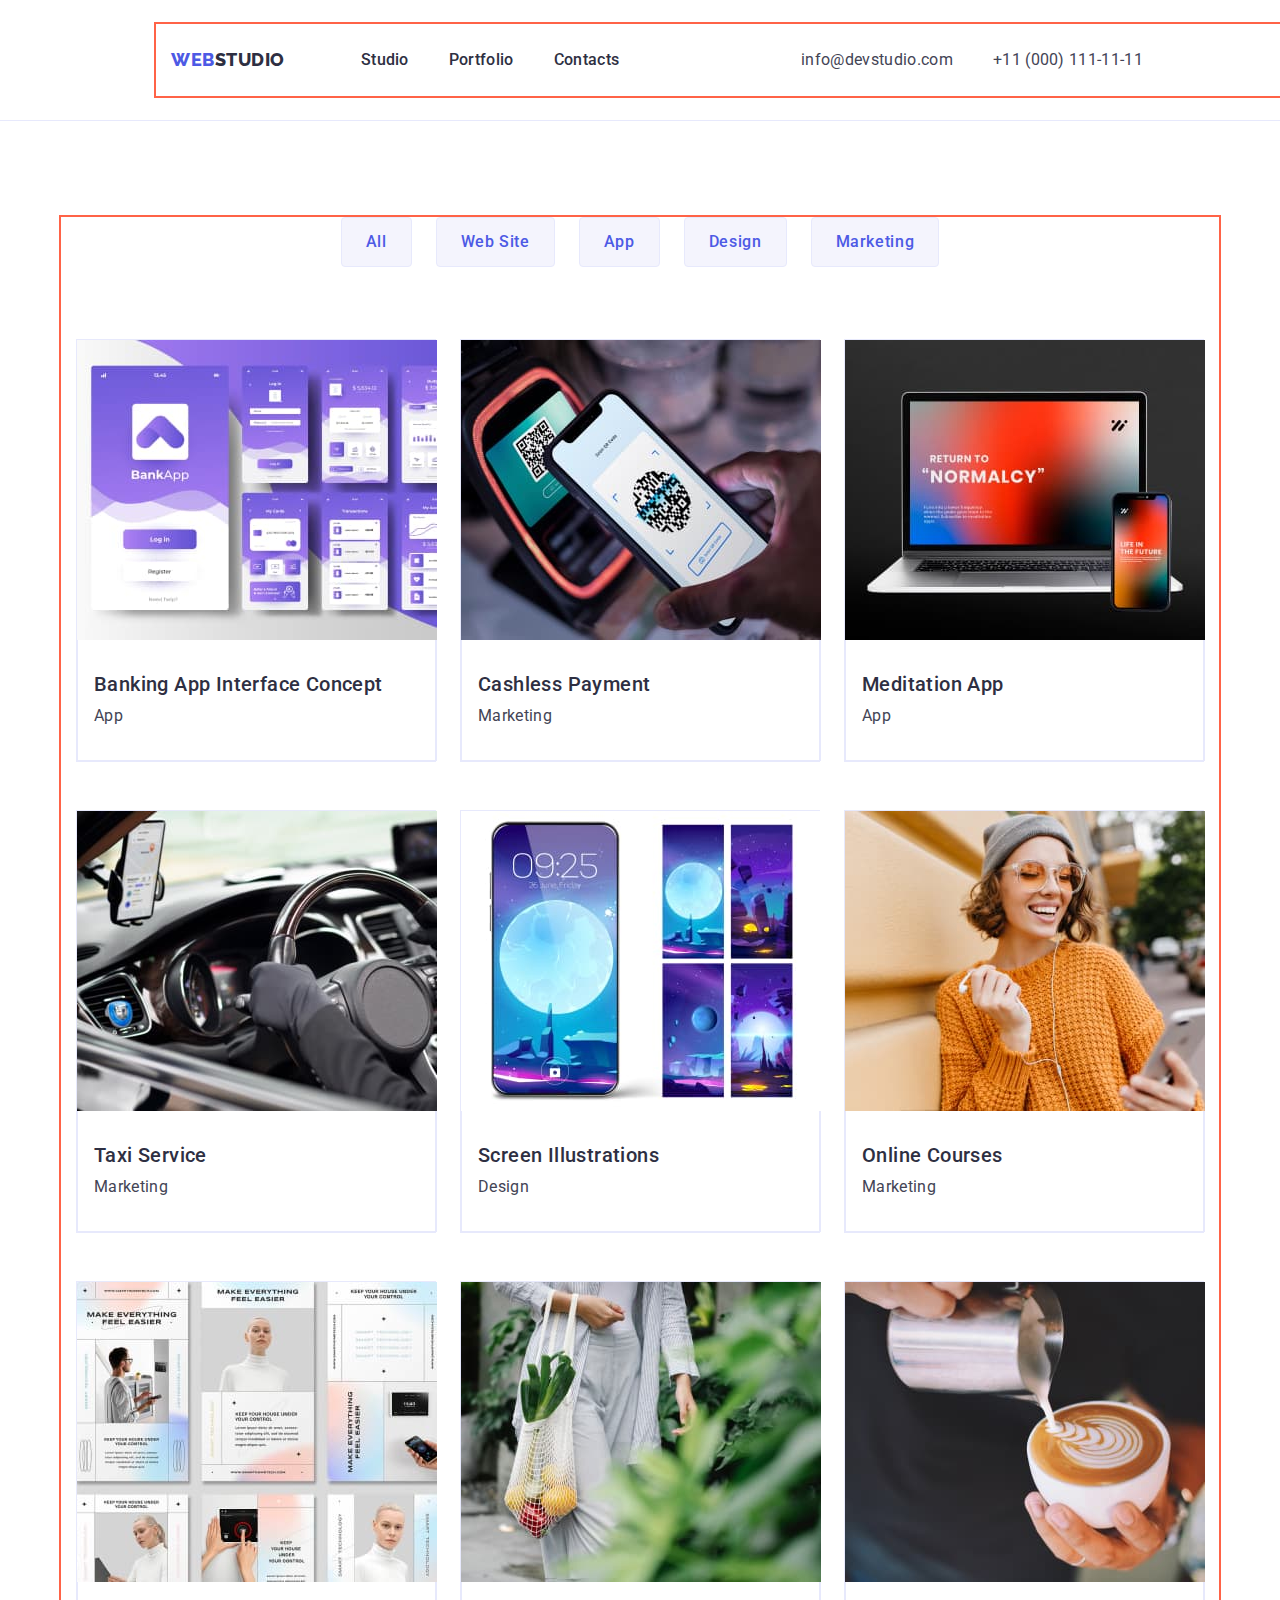
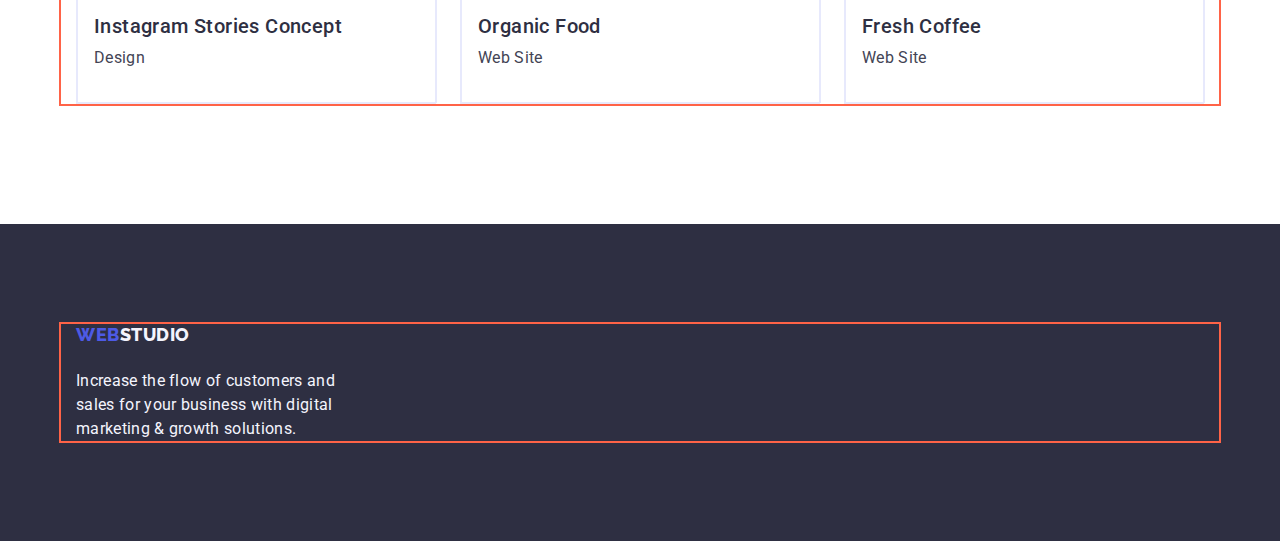
==== commit e5b64c1e: "change6" ====
--- a/portfolio.html
+++ b/portfolio.html
@@ -153,15 +153,15 @@
     </section>
     </main>    
      <footer class="footer">
-      <section class="footer-box">
+      
       <div class="container">      
-      <a class="link logo-footer" href="./index.html">Web<span class="logo-part-dark">Studio</span></a>
+      <a class="link logo-footer footer-box" href="./index.html">Web<span class="logo-part-dark">Studio</span></a>
       <p class="footer-descr">
         Increase the flow of customers and sales for your business with digital
         marketing & growth solutions.
-      </p>      
-      </div>
-      </section>
+      </p> 
+    </div>
+   
     </footer>
     
 </body>
--- a/css/styles.css
+++ b/css/styles.css
@@ -233,31 +233,29 @@
     --items: 4;
 }
 .team-cards {
-        background:var(--color-for-theme-dark);
-        box-shadow: 0px 1px 6px rgba(46, 47, 66, 0.08), 0px 1px 1px rgba(46, 47, 66, 0.16), 0px 2px 1px rgba(46, 47, 66, 0.08);
-        border-radius: 0px 0px 4px 4px;
+    background:var(--color-for-theme-dark);
+    box-shadow: 0px 1px 6px rgba(46, 47, 66, 0.08), 0px 1px 1px rgba(46, 47, 66, 0.16), 0px 2px 1px rgba(46, 47, 66, 0.08);
+    border-radius: 0px 0px 4px 4px;
         
 }
 /* Footer */
-.footer {
+.footer { 
     background-color: var(--main-color);
-    padding-top: 100px;
-    padding-bottom: 100px;    
+    padding: 100px 0;
+}
+.footer-box {
+    display: inline-block;
+    margin-bottom: 16px;
+    /* outline: 2px solid teal; */
 }
 .footer-descr {    
-        font-size: 16px;
-        line-height: 1.5;      
-        letter-spacing: 0.02em;
-        color: var(--light-mode);
-        max-width: 264px;
-}
-.footer-box {
-    display: block;
-    width: 264px;   
-    margin-left: 156px;
-    margin-right: 1020px;    
-    /* outline: 2px solid teal; */
-}
+    font-size: 16px;
+    line-height: 1.5;      
+    letter-spacing: 0.02em;
+    color: var(--light-mode);
+    max-width: 264px;
+}
+
 .logo-part-dark {
     color: var(--light-mode);
 }
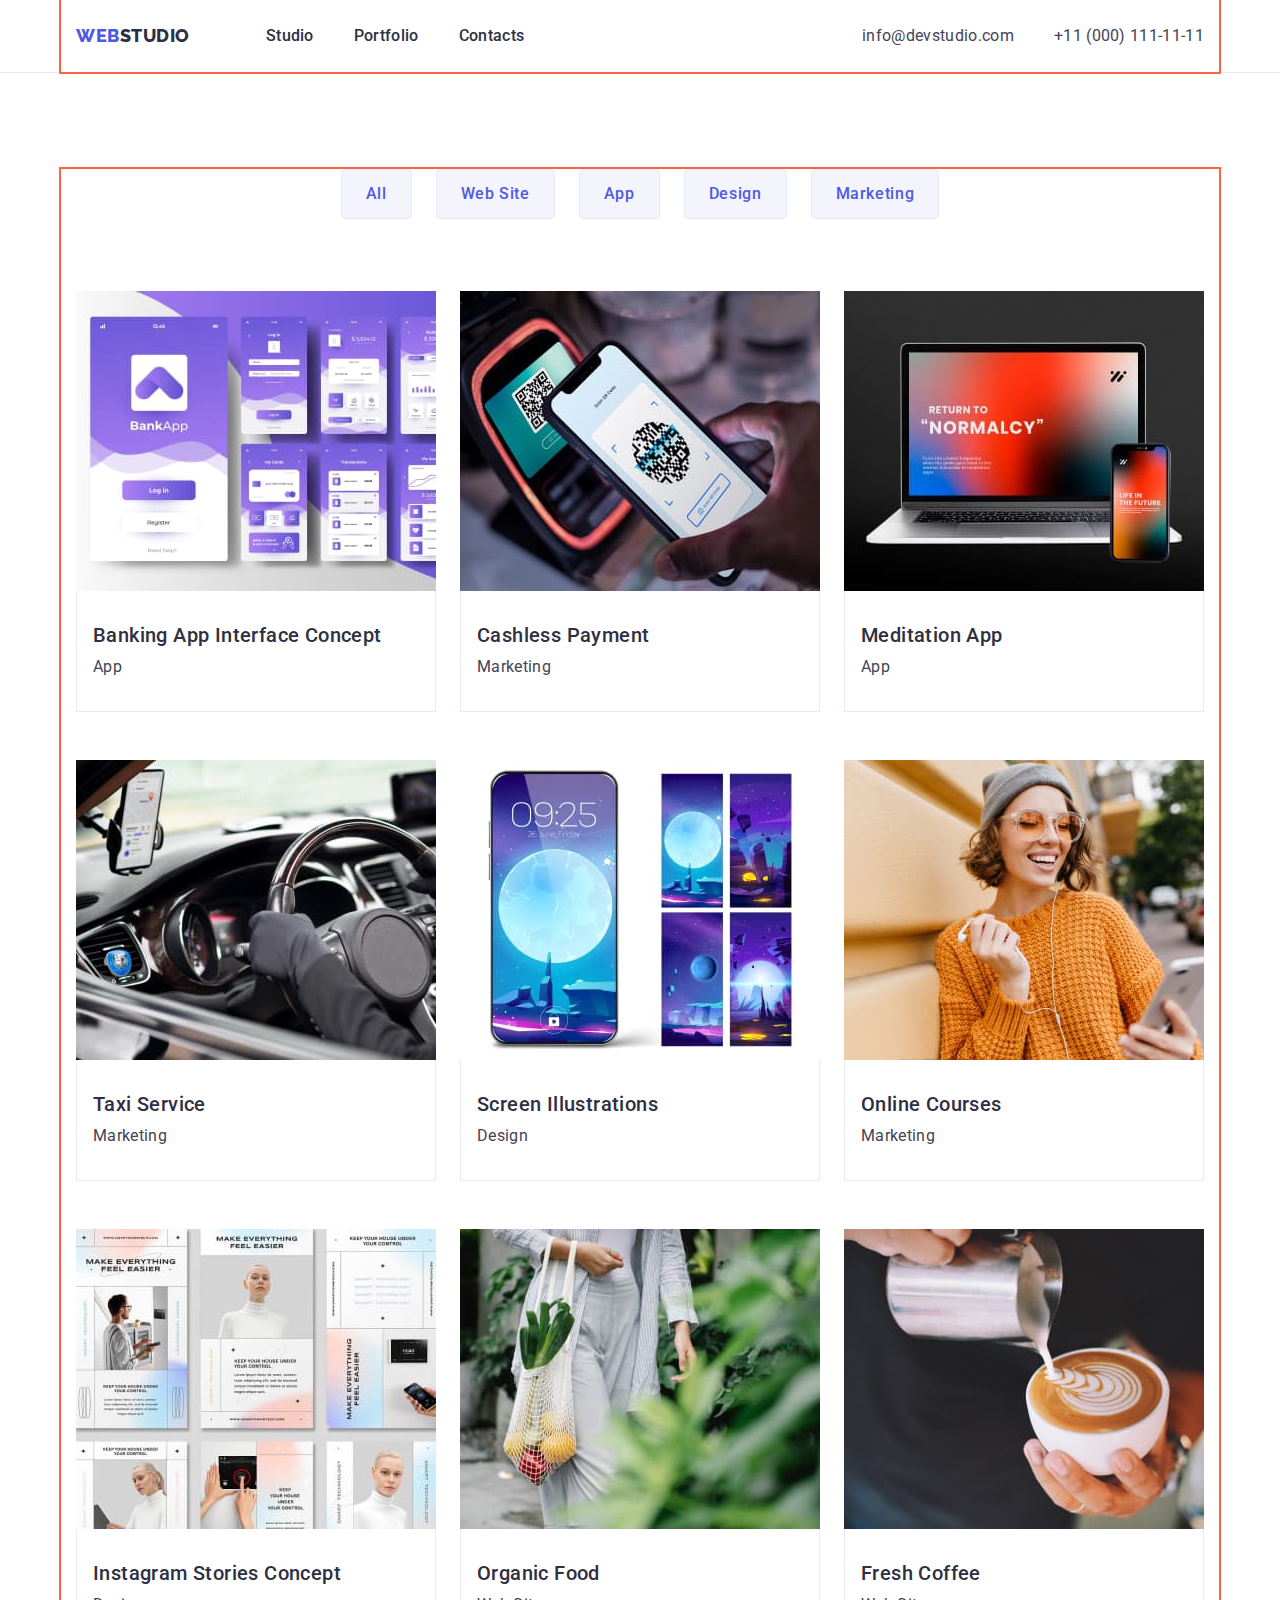
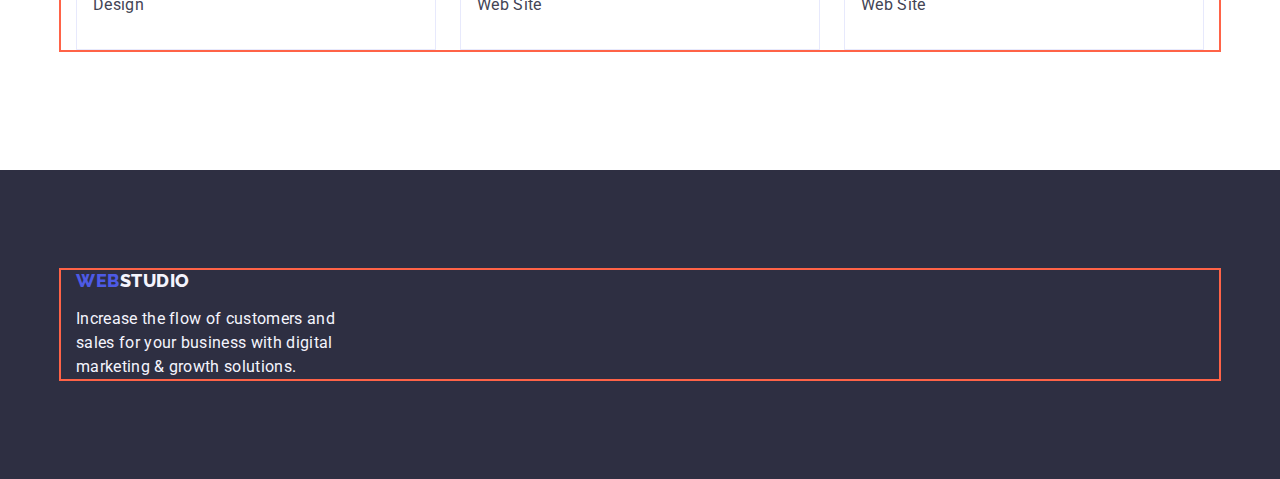
==== commit 5708befa: "change6" ====
--- a/portfolio.html
+++ b/portfolio.html
@@ -49,7 +49,7 @@
     <main>
    <section class="section-portfolio">
         <div class="container">
-            <h1 hidden>Title</h1>
+            <h1 class="visually-hidden">Title</h1>
             <ul class="list button-list">
             <li><button class="button" type="button">All</button></li>
             <li><button class="button" type="button">Web Site</button></li>
@@ -153,7 +153,6 @@
     </section>
     </main>    
      <footer class="footer">
-      
       <div class="container">      
       <a class="link logo-footer footer-box" href="./index.html">Web<span class="logo-part-dark">Studio</span></a>
       <p class="footer-descr">
@@ -161,7 +160,6 @@
         marketing & growth solutions.
       </p> 
     </div>
-   
     </footer>
     
 </body>
--- a/css/styles.css
+++ b/css/styles.css
@@ -50,8 +50,7 @@
     align-items: center;   
     
 }
-.page-header {
-    padding: 24px 156px;
+.page-header {   
     border-bottom: 1px solid #E7E9FC;
 }
 .page-nav {
@@ -83,6 +82,7 @@
 .address-menu {
     display: flex;
     gap: 40px;
+
 }
 .nav-link-contacts {           
         font-weight: 400;        
@@ -94,7 +94,7 @@
     padding: 24px 0;
 }
 .tel {
-    margin-right: 156px;
+    margin-right: 0;
     padding: 24px 0;
 }
 .nav-link-contacts:hover,
@@ -260,17 +260,15 @@
     color: var(--light-mode);
 }
 .logo-footer {
-    margin-bottom: 24px;
+    margin-bottom: 16px;
     font-family: 'Raleway', sans-serif;
     font-weight: 800;
     font-size: 18px;
     line-height: 1.17;
     letter-spacing: 0.03em;
     text-transform: uppercase;
-    color: var(--primery-brend);        
-    align-items: center;
-    display: flex;
-
+    color: var(--primery-brend);   
+    
 }
 /* Button */
 .button {
@@ -331,17 +329,11 @@
     row-gap: 48px;
     /* background-color: teal;     */
 }
-.flex-element-list {
-    display: flex;
-    flex-wrap: wrap;    
-    width: calc((100% - 48px) / 3);
-    border: 1px solid #E7E9FC;
+.flex-element-list {     
+    width: calc((100% - 48px) / 3);    
 }
 .flex-element {    
     padding: 32px 16px;
-    margin-right: 0;
-    margin-bottom: 0;
-    /* background-color: tomato; */
     border: 1px solid #e7e9fc;
     border-top: none;
 }
